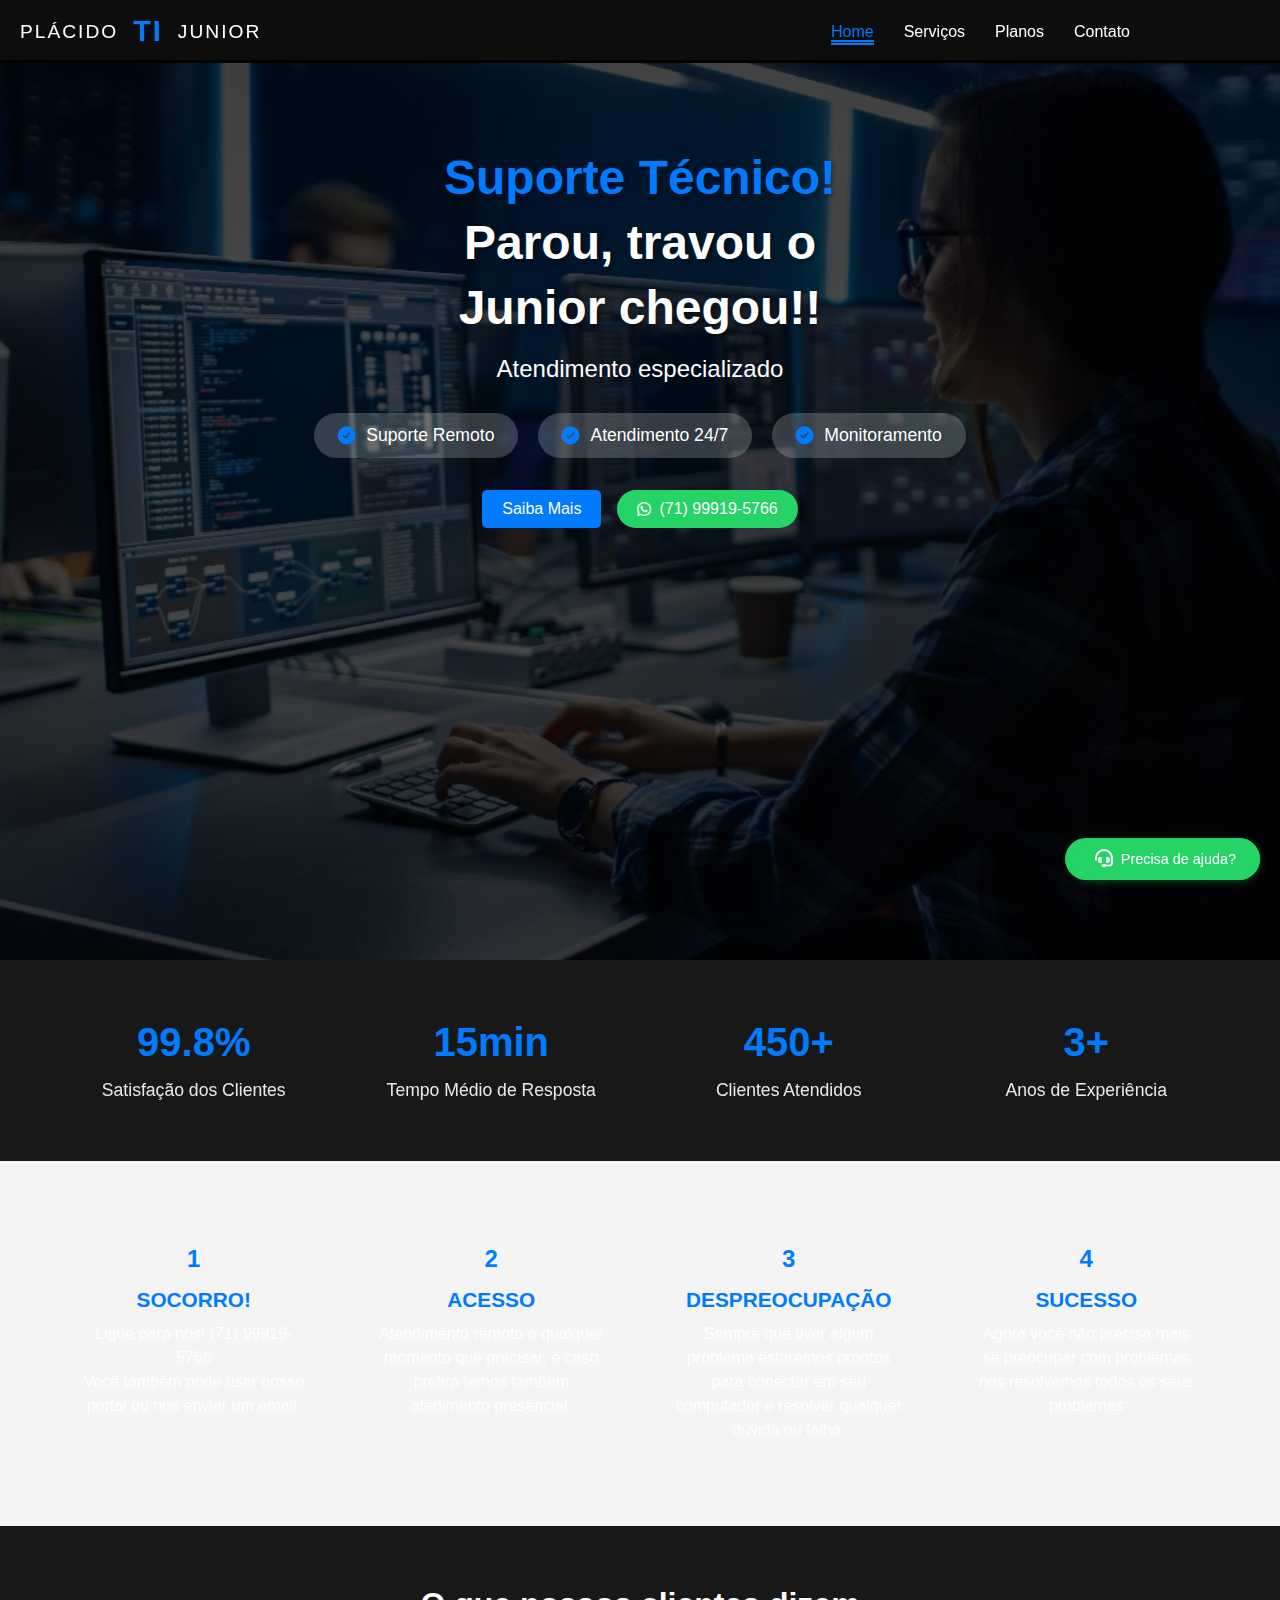
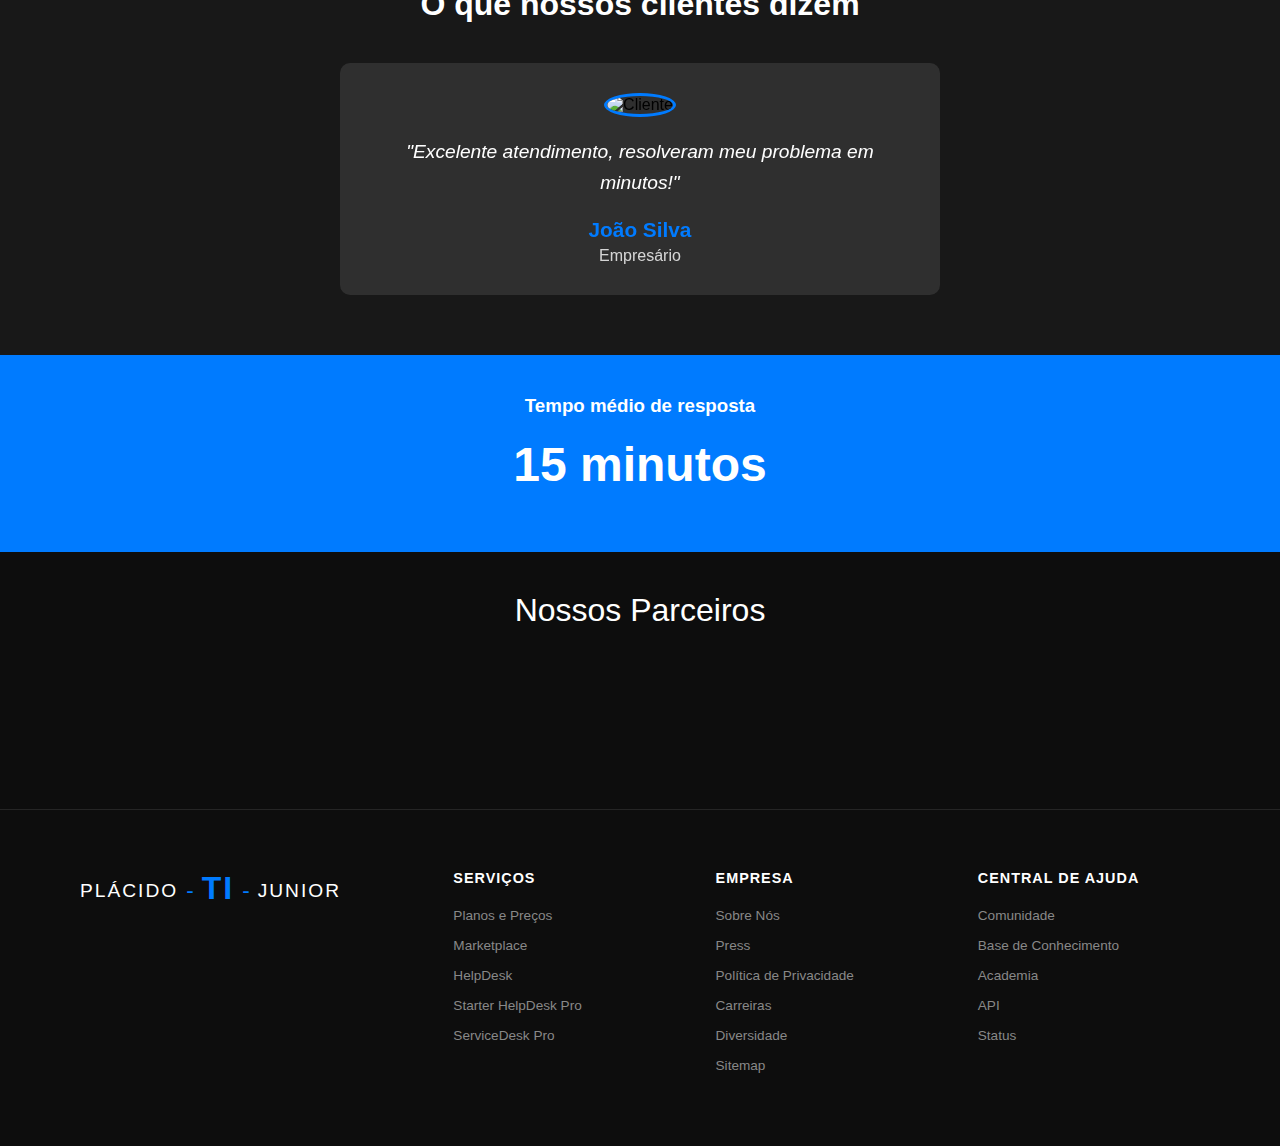
==== index.html @ 4c5cd9d8 "Primeiro commit" ====
<!DOCTYPE html>
<html lang="pt-BR">
<head>
    <meta charset="UTF-8">
    <meta name="viewport" content="width=device-width, initial-scale=1.0">
    <meta name="description" content="Suporte técnico especializado em TI com atendimento 24/7, suporte remoto e monitoramento. Soluções completas para sua empresa.">
    <title>Suporte Técnico - Soluções em TI</title>
    
    <!-- Preload de recursos críticos -->
    <link rel="preload" href="css/style.css" as="style">
    <link rel="preload" href="images/logo.png" as="image">
    
    <!-- Estilos -->
    <link rel="stylesheet" href="css/style.css">
    <link rel="stylesheet" href="css/responsive.css">
    <link rel="stylesheet" href="css/planos.css">
    <link rel="stylesheet" href="css/footer.css">
    <link rel="stylesheet" href="https://cdnjs.cloudflare.com/ajax/libs/font-awesome/6.5.1/css/all.min.css">
    <link rel="stylesheet" href="css/header.css">
</head>
<body>
    <header class="header">
        <div class="container">
            <div class="header-content">
                <a href="/" class="logo">
                    <div class="logo-group">
                        <span class="logo-text">PLÁCIDO</span>
                        <div class="logo-center">
                            <span class="logo-line"></span>
                            <span class="logo-ti">TI</span>
                            <span class="logo-line"></span>
                        </div>
                        <span class="logo-text">JUNIOR</span>
                    </div>
                </a>

                <nav class="nav-menu">
                    <ul>
                        <li><a href="index.html" class="active">Home</a></li>
                        <li><a href="servicos.html">Serviços</a></li>
                        <li><a href="planos.html">Planos</a></li>
                        <li><a href="contato.html">Contato</a></li>
                    </ul>
                </nav>
            </div>
        </div>
    </header>

    <main>
        <section class="hero-section">
            <div class="hero-bg">
                <img src="images/ti.jpg" alt="Ambiente de trabalho com equipamentos de TI" loading="lazy" width="1920" height="1080">
            </div>
            
            <div class="hero-overlay"></div>
            
            <div class="hero-content" itemscope itemtype="http://schema.org/Service">
                <h1 itemprop="name">Suporte Técnico!</h1>
                <h1>Parou, travou o</h1>
                <h1>Junior chegou!!</h1>
                
                <p itemprop="description">Atendimento especializado</p>
                
                <div class="hero-features">
                    <span><i class="fas fa-check-circle"></i> Suporte Remoto</span>
                    <span><i class="fas fa-check-circle"></i> Atendimento 24/7</span>
                    <span><i class="fas fa-check-circle"></i> Monitoramento</span>
                </div>
                
                <div class="hero-buttons">
                    <a href="#planos" class="btn-primary">Saiba Mais</a>
                    <a href="https://wa.me/5571999195766" class="btn-whatsapp">
                        <i class="fab fa-whatsapp"></i>
                        (71) 99919-5766
                    </a>
                </div>
            </div>
        </section>

        <section class="stats-section">
            <div class="container">
                <div class="stats-grid">
                    <div class="stat-item">
                        <h3>99.8%</h3>
                        <p>Satisfação dos Clientes</p>
                    </div>
                    
                    <div class="stat-item">
                        <h3>15min</h3>
                        <p>Tempo Médio de Resposta</p>
                    </div>
                    
                    <div class="stat-item">
                        <h3>450+</h3>
                        <p>Clientes Atendidos</p>
                    </div>
                    
                    <div class="stat-item">
                        <h3>3+</h3>
                        <p>Anos de Experiência</p>
                    </div>
                </div>
            </div>
        </section>

        <section class="steps-section">
            <div class="container">
                <div class="steps-grid">
                    <div class="step-item">
                        <div class="step-number">1</div>
                        <h3>SOCORRO!</h3>
                        <p>Ligue para nós! (71) 99919-5766<br>Você também pode usar nosso portal ou nos enviar um email.</p>
                    </div>
                    <div class="step-item">
                        <div class="step-number">2</div>
                        <h3>ACESSO</h3>
                        <p>Atendimento remoto a qualquer momento que precisar, e caso prefira temos tambem atedimento presencial.</p>
                    </div>
                    <div class="step-item">
                        <div class="step-number">3</div>
                        <h3>DESPREOCUPAÇÃO</h3>
                        <p>Sempre que tiver algum problema estaremos prontos para conectar em seu computador e resolver qualquer dúvida ou falha.</p>
                    </div>
                    <div class="step-item">
                        <div class="step-number">4</div>
                        <h3>SUCESSO</h3>
                        <p>Agora você não precisa mais se preocupar com problemas nos resolvemos todos os seus problemas</p>
                    </div>
                </div>
            </div>
        </section>

        <!-- Seção de Depoimentos -->
        <section class="testimonials">
            <div class="container">
                <h2>O que nossos clientes dizem</h2>
                <div class="testimonials-slider">
                    <div class="testimonial-card">
                        <img src="https://randomuser.me/api/portraits/men/32.jpg" 
                             alt="Cliente" 
                             class="client-avatar">
                        <p>"Excelente atendimento, resolveram meu problema em minutos!"</p>
                        <h3 class="client-name">João Silva</h3>
                        <span class="client-role">Empresário</span>
                    </div>
                    <!-- Pode adicionar mais depoimentos aqui -->
                </div>
            </div>
        </section>

        <!-- Contador de Tempo -->
        <div class="response-timer">
            <div class="container">
                <h3>Tempo médio de resposta</h3>
                <div class="timer">
                    <span class="minutes">15</span>
                    <span>minutos</span>
                </div>
            </div>
        </div>

        <!-- Seção de Parceiros -->
        <section class="partners">
            <div class="container">
                <h2>Nossos Parceiros</h2>
                <div class="partners-grid">
                    <div class="partner-card">
                        <img src="https://upload.wikimedia.org/wikipedia/commons/9/96/Microsoft_logo_%282012%29.svg" 
                             alt="Microsoft" 
                             loading="lazy">
                    </div>
                    
                    <div class="partner-card">
                        <img src="https://upload.wikimedia.org/wikipedia/commons/6/64/Cisco_logo.svg" 
                             alt="Cisco" 
                             loading="lazy">
                    </div>
                    
                    <div class="partner-card">
                        <img src="https://upload.wikimedia.org/wikipedia/commons/4/48/Dell_Logo.svg" 
                             alt="Dell" 
                             loading="lazy">
                    </div>
                    
                    <div class="partner-card">
                        <img src="https://upload.wikimedia.org/wikipedia/commons/2/2f/Google_2015_logo.svg" 
                             alt="Google" 
                             loading="lazy">
                    </div>
                </div>
            </div>
        </section>

        <!-- Botões Flutuantes -->
        <a href="https://wa.me/5571999195766" class="floating-whatsapp" target="_blank">
            <i class="fab fa-whatsapp"></i>
            <span>Precisa de ajuda?</span>
        </a>

    <footer class="footer">
        <div class="container">
            <div class="footer-grid">
                <!-- Logo -->
                <div class="footer-brand">
                    <div class="footer-logo">
                        <span class="logo-text">PLÁCIDO</span>
                        <span class="logo-separator">-</span>
                        <span class="logo-ti">TI</span>
                        <span class="logo-separator">-</span>
                        <span class="logo-text">JUNIOR</span>
                    </div>
                </div>

                <!-- Serviços -->
                <div class="footer-section">
                    <h3>SERVIÇOS</h3>
                    <ul>
                        <li><a href="#planos">Planos e Preços</a></li>
                        <li><a href="#marketplace">Marketplace</a></li>
                        <li><a href="#helpdesk">HelpDesk</a></li>
                        <li><a href="#starter">Starter HelpDesk Pro</a></li>
                        <li><a href="#servicedesk">ServiceDesk Pro</a></li>
                    </ul>
                </div>

                <!-- Empresa -->
                <div class="footer-section">
                    <h3>EMPRESA</h3>
                    <ul>
                        <li><a href="#sobre">Sobre Nós</a></li>
                        <li><a href="#press">Press</a></li>
                        <li><a href="#privacidade">Política de Privacidade</a></li>
                        <li><a href="#carreiras">Carreiras</a></li>
                        <li><a href="#diversidade">Diversidade</a></li>
                        <li><a href="#sitemap">Sitemap</a></li>
                    </ul>
                </div>

                <!-- Central de Ajuda -->
                <div class="footer-section">
                    <h3>CENTRAL DE AJUDA</h3>
                    <ul>
                        <li><a href="#comunidade">Comunidade</a></li>
                        <li><a href="#base">Base de Conhecimento</a></li>
                        <li><a href="#academia">Academia</a></li>
                        <li><a href="#api">API</a></li>
                        <li><a href="#status">Status</a></li>
                    </ul>
                </div>
            </div>
        </div>

        <!-- Botão de Ajuda -->
        <a href="#ajuda" class="help-button">
            <i class="fas fa-headset"></i>
            Precisa de ajuda?
        </a>
    </footer>

    <script src="js/main.js" defer></script>
    <script>
        document.querySelector('.menu-toggle').addEventListener('click', function() {
            const nav = document.querySelector('.menu');
            const isExpanded = this.getAttribute('aria-expanded') === 'true';
            this.setAttribute('aria-expanded', !isExpanded);
            nav.classList.toggle('active');
        });
    </script>
</body>
</html>
---- css/style.css ----
:root {
    --cor-primaria: #007bff;
    --cor-secundaria: #1a1a1a;
    --cor-texto: #ffffff;
    --cor-fundo: #1a1a1a;
    --transicao: all 0.3s ease;
}

* {
    margin: 0;
    padding: 0;
    box-sizing: border-box;
}

html {
    scroll-behavior: smooth;
}

body {
    font-family: Arial, sans-serif;
    margin: 0;
    padding: 0;
    background: #f4f4f4;
}

.container {
    max-width: 1200px;
    margin: 0 auto;
    padding: 0 1rem;
}

/* Header */
.header {
    position: fixed;
    top: 0;
    left: 0;
    width: 100%;
    background: rgba(0, 0, 0, 0.95);
    z-index: 1000;
    padding: 15px 20px;
    transition: transform 0.3s ease-in-out;
}

/* Classe para esconder o header */
.header-hidden {
    transform: translateY(-100%);
}

.header-content {
    display: flex;
    justify-content: space-between;
    align-items: center;
    padding: 0 20px;
}

.logo {
    text-decoration: none;
}

.logo-group {
    display: flex;
    align-items: center;
    gap: 15px;
}

.logo-text {
    color: #fff;
    font-size: 1.4rem;
    font-weight: 500;
    letter-spacing: 2px;
}

.logo-separator {
    color: #007bff;
    font-size: 1.4rem;
    font-weight: 500;
}

.logo-ti {
    color: #007bff;
    font-size: 1.8rem;
    font-weight: 800;
    letter-spacing: 2px;
}

/* Animação hover */
.logo:hover .logo-ti {
    transform: scale(1.1);
    transition: transform 0.3s ease;
}

/* Responsivo */
@media (max-width: 768px) {
    .logo-text {
        font-size: 1.2rem;
    }

    .logo-ti {
        font-size: 1.6rem;
    }

    .logo-separator {
        font-size: 1.2rem;
    }

    .logo-group {
        gap: 10px;
    }
}

@media (max-width: 480px) {
    .logo-text {
        font-size: 1rem;
    }

    .logo-ti {
        font-size: 1.4rem;
    }

    .logo-separator {
        font-size: 1rem;
    }

    .logo-group {
        gap: 8px;
    }
}

.nav-menu ul {
    display: flex;
    gap: 30px;
    list-style: none;
    margin: 0;
    padding: 0;
}

.nav-menu a {
    color: #fff;
    text-decoration: none;
    font-size: 1.1rem;
    font-weight: 500;
    transition: all 0.3s ease;
    position: relative;
}

.nav-menu a:hover {
    color: #007bff;
}

.nav-menu a::after {
    content: '';
    position: absolute;
    bottom: -5px;
    left: 0;
    width: 0;
    height: 2px;
    background: #007bff;
    transition: width 0.3s ease;
}

.nav-menu a:hover::after {
    width: 100%;
}

.nav-menu a.active {
    color: #007bff;
}

.nav-menu a.active::after {
    width: 100%;
}

/* Responsivo */
@media (max-width: 768px) {
    .header-content {
        flex-direction: column;
        gap: 15px;
    }

    .nav-menu ul {
        gap: 20px;
        flex-wrap: wrap;
        justify-content: center;
    }

    .nav-menu a {
        font-size: 1rem;
    }
}

@media (max-width: 480px) {
    .nav-menu ul {
        gap: 15px;
    }

    .logo-text {
        font-size: 1.8rem;
    }

    .nav-menu a {
        font-size: 0.9rem;
    }
}

/* Hero section */
.hero-section {
    position: relative;
    height: 100vh;
    overflow: hidden;
}

.hero-bg {
    position: absolute;
    width: 100%;
    height: 100%;
}

.hero-bg img {
    width: 100%;
    height: 100%;
    object-fit: cover;
    filter: brightness(0.7);
}

.hero-overlay {
    position: absolute;
    top: 0;
    left: 0;
    width: 100%;
    height: 100%;
    background: rgba(0, 0, 0, 0.6);
    z-index: 2;
}

.hero-content {
    position: relative;
    z-index: 2;
    text-align: center;
    padding: 20px;
    margin-top: 60px;
}

/* Títulos */
.hero-content h1 {
    font-size: 3rem;
    color: #fff;
    text-shadow: 2px 2px 4px rgba(0,0,0,0.3);
    margin: 10px 0;
}

.hero-content h1:first-child {
    color: #007bff;
}

/* Subtítulo */
.hero-content p {
    font-size: 1.5rem;
    color: #fff;
    margin: 20px 0;
}

/* Features com ícones */
.hero-features {
    display: flex;
    justify-content: center;
    gap: 20px;
    margin: 30px 0;
}

.hero-features span {
    background: rgba(255,255,255,0.2);
    padding: 12px 24px;
    border-radius: 25px;
    color: #fff;
    font-size: 1.1rem;
    display: flex;
    align-items: center;
    gap: 10px;
}

.hero-features i {
    color: #007bff;
}

/* Botões */
.hero-buttons {
    display: flex;
    justify-content: center;
    gap: 1rem;
    margin-top: 2rem;
}

/* Botão Saiba Mais */
.btn-primary, .btn-whatsapp {
    display: inline-block;
    padding: 10px 20px;
    background: #007bff;
    color: #fff;
    text-decoration: none;
    border-radius: 5px;
}

.btn-primary:hover {
    background: #0056b3;
    transform: translateY(-2px);
}

.btn-whatsapp:hover {
    background: #128C7E;
    transform: translateY(-2px);
}

/* Features com ícones em azul */
.hero-features i {
    color: #007bff;
}

/* Stats Section */
.stats-section {
    background: rgba(0, 0, 0, 0.9);
    padding: 60px 0;
}

.stats-grid {
    display: grid;
    grid-template-columns: repeat(4, 1fr);
    gap: 30px;
    max-width: 1200px;
    margin: 0 auto;
    text-align: center;
}

.stat-item h3 {
    color: #007bff; /* Azul vibrante */
    font-size: 2.5rem;
    font-weight: bold;
    margin-bottom: 15px;
}

.stat-item p {
    color: #fff;
    font-size: 1.1rem;
    opacity: 0.9;
}

/* Steps Section */
.steps-section {
    padding: 4rem 0;
}

.steps-grid {
    display: grid;
    grid-template-columns: repeat(4, 1fr);
    gap: 30px;
    max-width: 1200px;
    margin: 0 auto;
    text-align: center;
}

.step-item {
    padding: 20px;
}

.step-number {
    color: #007bff; /* Mantém o número em azul */
    font-size: 1.5rem;
    font-weight: bold;
    margin-bottom: 15px;
}

.step-item h3 {
    color: #007bff; /* Mantém o título em azul */
    font-size: 1.3rem;
    margin-bottom: 10px;
}

.step-item p {
    color: #fff; /* Mudou de #000 para #fff */
    font-size: 1rem;
    line-height: 1.5;
}

/* Planos Section */
.plans-section {
    padding: 40px 20px;
    background: #fff;
}

.plans-container {
    max-width: 1200px;
    margin: 0 auto;
}

.section-header {
    margin-bottom: 40px;
}

.section-header h2 {
    font-size: 2.5rem;
    color: #333;
    margin-bottom: 15px;
    line-height: 1.2;
}

.section-header p {
    color: #666;
    font-size: 1rem;
    line-height: 1.4;
}

.plans-grid {
    display: grid;
    grid-template-columns: repeat(4, 1fr);
    gap: 20px;
}

.plan-card {
    background: #fff;
    border-radius: 10px;
    padding: 25px;
    border: 1px solid #e0e0e0;
}

.plan-card h3 {
    font-size: 1.3rem;
    color: #333;
    margin-bottom: 20px;
    line-height: 1.3;
}

.price {
    margin: 20px 0;
}

.currency {
    font-size: 1rem;
    color: #007bff;
}

.amount {
    font-size: 2.5rem;
    color: #007bff;
    font-weight: bold;
}

.cents {
    font-size: 1rem;
    color: #007bff;
}

.period {
    display: block;
    color: #666;
    font-size: 0.9rem;
    margin-top: 5px;
}

.plan-features {
    margin: 25px 0;
}

.plan-features ul {
    list-style: none;
    padding: 0;
}

.plan-features li {
    color: #666;
    padding: 8px 0;
    display: flex;
    align-items: flex-start;
    gap: 8px;
    font-size: 0.9rem;
    line-height: 1.4;
}

.plan-features i {
    color: #007bff;
    font-size: 0.9rem;
    margin-top: 4px;
}

.btn-agendar {
    display: block;
    width: 100%;
    padding: 12px;
    background: #007bff;
    color: #fff;
    text-align: center;
    text-decoration: none;
    border-radius: 5px;
    font-size: 0.95rem;
}

.plan-card.destaque {
    background: #007bff;
}

.plan-card.destaque h3,
.plan-card.destaque .currency,
.plan-card.destaque .amount,
.plan-card.destaque .cents,
.plan-card.destaque .period,
.plan-card.destaque .plan-features li {
    color: #fff;
}

.plan-card.destaque .plan-features i {
    color: #fff;
}

.plan-card.destaque .btn-agendar {
    background: #fff;
    color: #007bff;
}

/* Estilos para preview dos planos */
.plano-features.preview li {
    white-space: nowrap;
    overflow: hidden;
    text-overflow: ellipsis;
    max-width: 100%;
    padding-right: 10px;
}

.feature-hidden {
    color: #666;
    font-style: italic;
    text-align: center;
    margin-top: 10px;
    border-top: 1px dashed #e0e0e0;
    padding-top: 10px;
    font-size: 0.9rem;
}

.plano-card.destaque .feature-hidden {
    color: rgba(255, 255, 255, 0.8);
    border-top: 1px dashed rgba(255, 255, 255, 0.3);
}

/* Ajuste do header e botão voltar */
.header-section {
    display: flex;
    align-items: center;
    margin-bottom: 30px;
    position: relative;
    padding-left: 20px;
}

.btn-voltar {
    position: absolute;
    left: 0;
    display: flex;
    align-items: center;
    gap: 8px;
    color: #666;
    text-decoration: none;
    font-size: 0.9rem;
    padding: 8px 16px;
    transition: all 0.3s ease;
}

.btn-voltar:hover {
    color: #007bff;
}

.btn-voltar i {
    font-size: 0.8rem;
}

.section-title {
    width: 100%;
    text-align: center;
}

/* Estilos do Footer */
.footer {
    background: rgba(0, 0, 0, 0.95);
    padding: 20px 0;
    position: relative;
    border-top: 1px solid rgba(255, 255, 255, 0.1);
}

.footer-content {
    display: flex;
    justify-content: space-between;
    align-items: center;
    padding: 0 20px;
}

.footer-logo .logo-main {
    display: flex;
    flex-direction: column;
    align-items: center;
}

.footer-logo .logo-ti {
    color: #007bff;
    font-size: 2rem;
    font-weight: 700;
    margin-bottom: 5px;
}

.footer-logo .logo-name {
    color: #fff;
    font-size: 1.2rem;
}

.footer-buttons {
    display: flex;
    gap: 15px;
}

.btn-emergency {
    background: #ff4444;
    color: white;
    padding: 10px 20px;
    border-radius: 50px;
    border: none;
    display: flex;
    align-items: center;
    gap: 8px;
    transition: all 0.3s ease;
}

.btn-whatsapp {
    background: #25d366;
    color: white;
    padding: 10px 20px;
    border-radius: 50px;
    border: none;
    display: flex;
    align-items: center;
    gap: 8px;
    transition: all 0.3s ease;
}

/* Responsivo */
@media (max-width: 768px) {
    .footer-content {
        flex-direction: column;
        gap: 20px;
        text-align: center;
    }

    .footer-buttons {
        flex-direction: column;
        width: 100%;
    }

    .btn-emergency,
    .btn-whatsapp {
        justify-content: center;
    }
    
    .partner-logo {
        max-width: 120px;
        height: auto;
    }
}

@media (max-width: 480px) {
    .footer-logo .logo-ti {
        font-size: 1.8rem;
    }

    .footer-logo .logo-name {
        font-size: 1rem;
    }
    
    .btn-emergency,
    .btn-whatsapp {
        padding: 8px 15px;
        font-size: 0.9rem;
    }
}

/* Ajuste do conteúdo principal */
main {
    margin-top: 60px;
}

/* Container sem padding */
.header .container {
    padding: 0;
    margin: 0;
    width: 100%;
}

/* Lista de serviços */
.services-list {
    text-align: left;
    margin: 25px 0;
}

/* Centralização do título e subtítulo */
.plans-title {
    text-align: center;
    margin-bottom: 50px;
}

.plans-title h2 {
    font-size: 2.5rem;
    margin-bottom: 15px;
}

.plans-title p {
    font-size: 1.1rem;
    color: #666;
    max-width: 600px;
    margin: 0 auto;
}

/* Seção de planos */
.plans-section {
    padding: 80px 0;
    background: #f8f9fa;
}

/* Container principal */
.plans-container {
    display: flex;
    justify-content: center;
    flex-wrap: wrap;
    max-width: 1200px;
    margin: 0 auto;
    padding: 40px 20px;
}

/* Grid de cards */
.plans-grid {
    display: grid;
    grid-template-columns: repeat(4, 1fr);
    gap: 30px;
    margin: 50px auto;
    max-width: 1200px;
}

/* Cards individuais */
.plan-card {
    background: #fff;
    border-radius: 10px;
    padding: 30px 25px;
    box-shadow: 0 2px 10px rgba(0,0,0,0.1);
    width: calc(25% - 20px);
    margin: 10px;
}

/* Título do plano */
.plan-card h3 {
    font-size: 1.5rem;
    margin-bottom: 20px;
    color: #333;
}

/* Lista de serviços */
.services-list {
    margin: 25px 0;
}

.service-item {
    margin: 10px 0;
    color: #666;
    display: flex;
    align-items: flex-start;
}

.service-item:before {
    content: "✓";
    color: #007bff;
    margin-right: 10px;
}

/* Card popular */
.plan-card.popular {
    background: #007bff;
    color: #fff;
    position: relative;
    transform: translateY(-10px);
}

.plan-card.popular .service-item,
.plan-card.popular .price-text {
    color: #fff;
}

.popular-tag {
    position: absolute;
    top: 15px;
    right: -35px;
    background: #ff4757;
    color: #fff;
    padding: 5px 30px;
    transform: rotate(45deg);
    font-size: 0.8rem;
    font-weight: 500;
}

/* Botão Saiba Mais */
.btn-saiba-mais {
    display: inline-block;
    background: #007bff;
    color: #fff;
    padding: 12px 30px;
    border-radius: 5px;
    text-decoration: none;
    transition: all 0.3s ease;
    margin-top: 20px;
}

.plan-card.popular .btn-saiba-mais {
    background: #fff;
    color: #007bff;
}

.btn-saiba-mais:hover {
    background: #0056b3;
    transform: translateY(-2px);
}

/* Título e subtítulo centralizados */
.section-header {
    text-align: center;
    max-width: 800px;
    margin: 0 auto 40px;
}

.section-header h2 {
    font-size: 2.5rem;
    margin-bottom: 15px;
    color: #333;
}

.section-header p {
    font-size: 1.1rem;
    color: #666;
    line-height: 1.6;
}

/* Seção Nossos Planos */
.nossos-planos {
    background: #fff;
    padding: 80px 0;
    text-align: center;
    width: 100%;
}

/* Container com grid */
.plans-container {
    display: grid;
    grid-template-columns: repeat(4, 1fr);
    gap: 30px;
    max-width: 1200px;
    margin: 0 auto;
    padding: 0 40px;
    box-sizing: border-box;
}

.plan-card {
    background: #fff;
    border-radius: 10px;
    padding: 30px;
    box-shadow: 0 3px 10px rgba(0,0,0,0.1);
    position: relative;
    display: flex;
    flex-direction: column;
    justify-content: space-between;
}

/* Mantendo as cores e estilos originais */
.plan-card h3 {
    color: #000;
    font-size: 1.8rem;
    margin-bottom: 20px;
    font-weight: 600;
}

.plan-card .price {
    margin: 20px 0;
}

.plan-card .currency {
    font-size: 1.2rem;
    color: #000;
}

.plan-card .amount {
    font-size: 3.5rem;
    color: #000;
    font-weight: bold;
}

.plan-card .cents {
    font-size: 1.2rem;
    color: #000;
    vertical-align: super;
}

.plan-card .period {
    display: block;
    color: #000;
    font-size: 1rem;
    margin-top: 5px;
}

.plan-card .services {
    text-align: left;
    margin: 30px 0;
}

.plan-card .service-text {
    margin: 10px 0;
    display: block;
    color: #000;
}

/* Botão azul original */
.btn-saiba-mais {
    background: #007bff;
    color: #fff;
    padding: 12px 30px;
    border-radius: 25px;
    text-decoration: none;
    display: inline-block;
    margin-top: 20px;
    transition: all 0.3s ease;
}

.btn-saiba-mais:hover {
    background: #0056b3;
    transform: translateY(-2px);
}

/* Responsividade */
@media (max-width: 1200px) {
    .plans-container {
        gap: 20px;
        padding: 0 30px;
    }
}

@media (max-width: 992px) {
    .plans-container {
        grid-template-columns: repeat(2, 1fr);
        gap: 25px;
    }
}

@media (max-width: 576px) {
    .plans-container {
        grid-template-columns: 1fr;
        padding: 0 20px;
    }
}

@media (max-width: 768px) {
    .menu {
        flex-direction: column;
    }

    .stats-grid, .steps-grid, .footer-columns {
        flex-direction: column;
    }

    .stats-grid {
        grid-template-columns: repeat(2, 1fr);
        gap: 20px;
        padding: 0 20px;
    }

    .stat-item h3 {
        font-size: 2rem;
    }

    .stat-item p {
        font-size: 1rem;
    }
}

@media (max-width: 480px) {
    .stats-grid {
        grid-template-columns: 1fr;
    }
}

.floating-whatsapp {
    position: fixed;
    bottom: 20px;
    right: 20px;
    background: #25D366;
    color: white;
    padding: 12px 24px;
    border-radius: 50px;
    box-shadow: 0 4px 12px rgba(0,0,0,0.15);
    z-index: 1000;
    animation: pulse 2s infinite;
}

@keyframes pulse {
    0% { transform: scale(1); }
    50% { transform: scale(1.05); }
    100% { transform: scale(1); }
}

.emergency-button {
    background: #ff4444;
    color: white;
    padding: 15px 30px;
    border-radius: 50px;
    animation: shake 1s infinite;
}

@keyframes shake {
    0% { transform: translateX(0); }
    25% { transform: translateX(5px); }
    75% { transform: translateX(-5px); }
    100% { transform: translateX(0); }
}

/* Depoimentos */
.testimonials {
    background: rgba(0, 0, 0, 0.9);
    padding: 60px 0;
}

.testimonials h2 {
    color: #fff;
    text-align: center;
    font-size: 2rem;
    margin-bottom: 40px;
}

.testimonial-card {
    background: rgba(255, 255, 255, 0.1);
    border-radius: 10px;
    padding: 30px;
    text-align: center;
    max-width: 600px;
    margin: 0 auto;
    backdrop-filter: blur(10px);
}

.client-avatar {
    width: 80px;
    height: 80px;
    border-radius: 50%;
    margin-bottom: 20px;
    border: 3px solid #007bff;
}

.testimonial-card p {
    color: #fff;
    font-size: 1.2rem;
    line-height: 1.6;
    margin-bottom: 20px;
    font-style: italic;
}

.client-name {
    color: #007bff;
    font-size: 1.3rem;
    margin-bottom: 5px;
}

.client-role {
    color: #fff;
    font-size: 1rem;
    opacity: 0.8;
}

@media (max-width: 768px) {
    .testimonial-card {
        margin: 0 20px;
        padding: 20px;
    }

    .testimonial-card p {
        font-size: 1.1rem;
    }
}

/* Contador de Tempo */
.response-timer {
    background: #007bff;
    color: white;
    padding: 40px 0;
    text-align: center;
}

.timer {
    font-size: 3rem;
    font-weight: bold;
    margin: 20px 0;
}

/* Seção de Parceiros */
.partners {
    background: rgba(0, 0, 0, 0.95);
    padding: 40px 0;
}

.partners h2 {
    color: #fff;
    text-align: center;
    font-size: 2rem;
    margin-bottom: 40px;
    font-weight: 300;
}

.partners-grid {
    display: grid;
    grid-template-columns: repeat(4, 1fr);
    gap: 30px;
    max-width: 1200px;
    margin: 0 auto;
    padding: 0 20px;
}

.partner-card {
    background: rgba(255, 255, 255, 0.05);
    border-radius: 8px;
    padding: 20px;
    display: flex;
    align-items: center;
    justify-content: center;
    min-height: 100px;
}

.partner-card img {
    max-width: 150px;
    height: auto;
    filter: grayscale(100%) brightness(0.8);
    transition: filter 0.2s ease;
}

.partner-card:hover img {
    filter: grayscale(0%) brightness(1);
}

/* Responsivo */
@media (max-width: 1024px) {
    .partners-grid {
        grid-template-columns: repeat(2, 1fr);
        gap: 20px;
    }
    
    .partner-card img {
        max-width: 120px;
    }
}

@media (max-width: 640px) {
    .partners {
        padding: 30px 0;
    }

    .partners h2 {
        font-size: 1.5rem;
        margin-bottom: 30px;
    }

    .partners-grid {
        grid-template-columns: 1fr;
        gap: 15px;
    }
    
    .partner-card {
        padding: 15px;
        min-height: 80px;
    }
    
    .partner-card img {
        max-width: 100px;
    }
}

/* Animação de entrada */
.partner-card {
    opacity: 0;
    transform: translateY(20px);
    animation: fadeInUp 0.5s ease forwards;
}

@keyframes fadeInUp {
    to {
        opacity: 1;
        transform: translateY(0);
    }
}

/* Delay para cada card */
.partner-card:nth-child(1) { animation-delay: 0.1s; }
.partner-card:nth-child(2) { animation-delay: 0.2s; }
.partner-card:nth-child(3) { animation-delay: 0.3s; }
.partner-card:nth-child(4) { animation-delay: 0.4s; }

/* Footer */
.footer {
    background: #000;
    padding: 30px 0;
    border-top: 1px solid rgba(255, 255, 255, 0.1);
}

.footer-content {
    display: flex;
    justify-content: space-between;
    align-items: center;
    max-width: 1200px;
    margin: 0 auto;
    padding: 0 20px;
}

.footer-logo {
    display: flex;
    align-items: center;
    gap: 15px;
}

.logo-symbol {
    color: #007bff;
    font-size: 2rem;
    font-weight: 700;
}

.logo-text {
    color: #fff;
    font-size: 1.2rem;
}

/* Responsivo */
@media (max-width: 768px) {
    .partners h2 {
        font-size: 2rem;
        margin-bottom: 30px;
    }

    .partners-grid {
        grid-template-columns: repeat(2, 1fr);
        gap: 20px;
    }

    .partner-card {
        padding: 20px;
    }

    .partner-logo {
        width: 100px;
    }

    .footer-content {
        flex-direction: column;
        gap: 20px;
        text-align: center;
    }

    .footer-logo {
        flex-direction: column;
        gap: 5px;
    }
}

@media (max-width: 480px) {
    .partners-grid {
        grid-template-columns: 1fr;
    }
}

/* Melhorias Visuais Gerais */
.section-header {
    text-align: center;
    margin-bottom: 50px;
}

.section-header h2 {
    font-size: 2.5rem;
    color: #333;
    margin-bottom: 15px;
}

.section-header p {
    color: #666;
    font-size: 1.1rem;
    line-height: 1.6;
}

/* Efeitos de Hover */
.btn-primary:hover,
.btn-whatsapp:hover,
.emergency-button:hover {
    transform: translateY(-2px);
    box-shadow: 0 6px 15px rgba(0,0,0,0.2);
}

/* Configurações Gerais Mobile */
* {
    box-sizing: border-box;
    margin: 0;
    padding: 0;
}

/* Header Mobile */
@media (max-width: 768px) {
    .header {
        padding: 10px 15px;
    }

    .logo-ti {
        font-size: 1.8rem;
    }
}

/* Hero Section Mobile */
@media (max-width: 768px) {
    .hero-section {
        height: auto;
        min-height: 100vh;
        padding: 80px 20px 40px;
    }

    .hero-content h1 {
        font-size: 2rem;
        line-height: 1.3;
        margin: 10px 0;
    }

    .hero-content p {
        font-size: 1.2rem;
        margin: 15px 0;
    }

    .hero-features {
        flex-direction: column;
        gap: 15px;
    }

    .hero-features span {
        width: 100%;
        justify-content: center;
        padding: 15px;
    }
}

/* Stats Section Mobile */
@media (max-width: 768px) {
    .stats-grid {
        grid-template-columns: repeat(2, 1fr);
        padding: 0 20px;
        gap: 25px;
    }

    .stat-item h3 {
        font-size: 2rem;
    }
}

/* Botões e CTAs Mobile */
@media (max-width: 768px) {
    .cta-buttons {
        flex-direction: column;
        gap: 15px;
        padding: 0 20px;
    }

    .btn {
        width: 100%;
        padding: 15px;
        font-size: 1rem;
    }

    .btn-whatsapp {
        margin-top: 10px;
    }

    .btn-emergency {
        position: fixed;
        bottom: 20px;
        right: 20px;
        z-index: 999;
    }
}

/* Serviços Mobile */
@media (max-width: 768px) {
    .services-grid {
        grid-template-columns: 1fr;
        gap: 20px;
        padding: 0 20px;
    }

    .service-card {
        padding: 20px;
    }
}

/* Depoimentos Mobile */
@media (max-width: 768px) {
    .testimonial-card {
        margin: 0 20px;
        padding: 20px;
    }

    .testimonial-card p {
        font-size: 1rem;
    }

    .client-avatar {
        width: 60px;
        height: 60px;
    }
}

/* Ajustes para telas muito pequenas */
@media (max-width: 360px) {
    .hero-content h1 {
        font-size: 1.8rem;
    }

    .stats-grid {
        grid-template-columns: 1fr;
    }

    .btn {
        padding: 12px;
        font-size: 0.9rem;
    }
}

.metricas {
    display: grid;
    grid-template-columns: repeat(2, 1fr);
    gap: 20px;
    max-width: 300px;
    margin: 30px auto;
    text-align: center;
    background: white;
}

.metrica-item {
    font-size: 1.8rem;
    color: #000;
    font-weight: bold;
}

/* Media queries para mobile */
@media screen and (max-width: 768px) {
    .metricas {
        gap: 15px;
        padding: 0 20px;
    }

    .metrica-item {
        font-size: 1.5rem;
        white-space: nowrap;
        color: #000;
    }
}

/* Ajustes específicos para mobile */
@media screen and (max-width: 768px) {
    .header {
        position: fixed;
        will-change: transform;
    }
    
    .main-content {
        padding-top: 60px;
    }
    
    html, body {
        scroll-behavior: auto;
    }
}
---- css/style.css ----
:root {
    --cor-primaria: #007bff;
    --cor-secundaria: #1a1a1a;
    --cor-texto: #ffffff;
    --cor-fundo: #1a1a1a;
    --transicao: all 0.3s ease;
}

* {
    margin: 0;
    padding: 0;
    box-sizing: border-box;
}

html {
    scroll-behavior: smooth;
}

body {
    font-family: Arial, sans-serif;
    margin: 0;
    padding: 0;
    background: #f4f4f4;
}

.container {
    max-width: 1200px;
    margin: 0 auto;
    padding: 0 1rem;
}

/* Header */
.header {
    position: fixed;
    top: 0;
    left: 0;
    width: 100%;
    background: rgba(0, 0, 0, 0.95);
    z-index: 1000;
    padding: 15px 20px;
    transition: transform 0.3s ease-in-out;
}

/* Classe para esconder o header */
.header-hidden {
    transform: translateY(-100%);
}

.header-content {
    display: flex;
    justify-content: space-between;
    align-items: center;
    padding: 0 20px;
}

.logo {
    text-decoration: none;
}

.logo-group {
    display: flex;
    align-items: center;
    gap: 15px;
}

.logo-text {
    color: #fff;
    font-size: 1.4rem;
    font-weight: 500;
    letter-spacing: 2px;
}

.logo-separator {
    color: #007bff;
    font-size: 1.4rem;
    font-weight: 500;
}

.logo-ti {
    color: #007bff;
    font-size: 1.8rem;
    font-weight: 800;
    letter-spacing: 2px;
}

/* Animação hover */
.logo:hover .logo-ti {
    transform: scale(1.1);
    transition: transform 0.3s ease;
}

/* Responsivo */
@media (max-width: 768px) {
    .logo-text {
        font-size: 1.2rem;
    }

    .logo-ti {
        font-size: 1.6rem;
    }

    .logo-separator {
        font-size: 1.2rem;
    }

    .logo-group {
        gap: 10px;
    }
}

@media (max-width: 480px) {
    .logo-text {
        font-size: 1rem;
    }

    .logo-ti {
        font-size: 1.4rem;
    }

    .logo-separator {
        font-size: 1rem;
    }

    .logo-group {
        gap: 8px;
    }
}

.nav-menu ul {
    display: flex;
    gap: 30px;
    list-style: none;
    margin: 0;
    padding: 0;
}

.nav-menu a {
    color: #fff;
    text-decoration: none;
    font-size: 1.1rem;
    font-weight: 500;
    transition: all 0.3s ease;
    position: relative;
}

.nav-menu a:hover {
    color: #007bff;
}

.nav-menu a::after {
    content: '';
    position: absolute;
    bottom: -5px;
    left: 0;
    width: 0;
    height: 2px;
    background: #007bff;
    transition: width 0.3s ease;
}

.nav-menu a:hover::after {
    width: 100%;
}

.nav-menu a.active {
    color: #007bff;
}

.nav-menu a.active::after {
    width: 100%;
}

/* Responsivo */
@media (max-width: 768px) {
    .header-content {
        flex-direction: column;
        gap: 15px;
    }

    .nav-menu ul {
        gap: 20px;
        flex-wrap: wrap;
        justify-content: center;
    }

    .nav-menu a {
        font-size: 1rem;
    }
}

@media (max-width: 480px) {
    .nav-menu ul {
        gap: 15px;
    }

    .logo-text {
        font-size: 1.8rem;
    }

    .nav-menu a {
        font-size: 0.9rem;
    }
}

/* Hero section */
.hero-section {
    position: relative;
    height: 100vh;
    overflow: hidden;
}

.hero-bg {
    position: absolute;
    width: 100%;
    height: 100%;
}

.hero-bg img {
    width: 100%;
    height: 100%;
    object-fit: cover;
    filter: brightness(0.7);
}

.hero-overlay {
    position: absolute;
    top: 0;
    left: 0;
    width: 100%;
    height: 100%;
    background: rgba(0, 0, 0, 0.6);
    z-index: 2;
}

.hero-content {
    position: relative;
    z-index: 2;
    text-align: center;
    padding: 20px;
    margin-top: 60px;
}

/* Títulos */
.hero-content h1 {
    font-size: 3rem;
    color: #fff;
    text-shadow: 2px 2px 4px rgba(0,0,0,0.3);
    margin: 10px 0;
}

.hero-content h1:first-child {
    color: #007bff;
}

/* Subtítulo */
.hero-content p {
    font-size: 1.5rem;
    color: #fff;
    margin: 20px 0;
}

/* Features com ícones */
.hero-features {
    display: flex;
    justify-content: center;
    gap: 20px;
    margin: 30px 0;
}

.hero-features span {
    background: rgba(255,255,255,0.2);
    padding: 12px 24px;
    border-radius: 25px;
    color: #fff;
    font-size: 1.1rem;
    display: flex;
    align-items: center;
    gap: 10px;
}

.hero-features i {
    color: #007bff;
}

/* Botões */
.hero-buttons {
    display: flex;
    justify-content: center;
    gap: 1rem;
    margin-top: 2rem;
}

/* Botão Saiba Mais */
.btn-primary, .btn-whatsapp {
    display: inline-block;
    padding: 10px 20px;
    background: #007bff;
    color: #fff;
    text-decoration: none;
    border-radius: 5px;
}

.btn-primary:hover {
    background: #0056b3;
    transform: translateY(-2px);
}

.btn-whatsapp:hover {
    background: #128C7E;
    transform: translateY(-2px);
}

/* Features com ícones em azul */
.hero-features i {
    color: #007bff;
}

/* Stats Section */
.stats-section {
    background: rgba(0, 0, 0, 0.9);
    padding: 60px 0;
}

.stats-grid {
    display: grid;
    grid-template-columns: repeat(4, 1fr);
    gap: 30px;
    max-width: 1200px;
    margin: 0 auto;
    text-align: center;
}

.stat-item h3 {
    color: #007bff; /* Azul vibrante */
    font-size: 2.5rem;
    font-weight: bold;
    margin-bottom: 15px;
}

.stat-item p {
    color: #fff;
    font-size: 1.1rem;
    opacity: 0.9;
}

/* Steps Section */
.steps-section {
    padding: 4rem 0;
}

.steps-grid {
    display: grid;
    grid-template-columns: repeat(4, 1fr);
    gap: 30px;
    max-width: 1200px;
    margin: 0 auto;
    text-align: center;
}

.step-item {
    padding: 20px;
}

.step-number {
    color: #007bff; /* Mantém o número em azul */
    font-size: 1.5rem;
    font-weight: bold;
    margin-bottom: 15px;
}

.step-item h3 {
    color: #007bff; /* Mantém o título em azul */
    font-size: 1.3rem;
    margin-bottom: 10px;
}

.step-item p {
    color: #fff; /* Mudou de #000 para #fff */
    font-size: 1rem;
    line-height: 1.5;
}

/* Planos Section */
.plans-section {
    padding: 40px 20px;
    background: #fff;
}

.plans-container {
    max-width: 1200px;
    margin: 0 auto;
}

.section-header {
    margin-bottom: 40px;
}

.section-header h2 {
    font-size: 2.5rem;
    color: #333;
    margin-bottom: 15px;
    line-height: 1.2;
}

.section-header p {
    color: #666;
    font-size: 1rem;
    line-height: 1.4;
}

.plans-grid {
    display: grid;
    grid-template-columns: repeat(4, 1fr);
    gap: 20px;
}

.plan-card {
    background: #fff;
    border-radius: 10px;
    padding: 25px;
    border: 1px solid #e0e0e0;
}

.plan-card h3 {
    font-size: 1.3rem;
    color: #333;
    margin-bottom: 20px;
    line-height: 1.3;
}

.price {
    margin: 20px 0;
}

.currency {
    font-size: 1rem;
    color: #007bff;
}

.amount {
    font-size: 2.5rem;
    color: #007bff;
    font-weight: bold;
}

.cents {
    font-size: 1rem;
    color: #007bff;
}

.period {
    display: block;
    color: #666;
    font-size: 0.9rem;
    margin-top: 5px;
}

.plan-features {
    margin: 25px 0;
}

.plan-features ul {
    list-style: none;
    padding: 0;
}

.plan-features li {
    color: #666;
    padding: 8px 0;
    display: flex;
    align-items: flex-start;
    gap: 8px;
    font-size: 0.9rem;
    line-height: 1.4;
}

.plan-features i {
    color: #007bff;
    font-size: 0.9rem;
    margin-top: 4px;
}

.btn-agendar {
    display: block;
    width: 100%;
    padding: 12px;
    background: #007bff;
    color: #fff;
    text-align: center;
    text-decoration: none;
    border-radius: 5px;
    font-size: 0.95rem;
}

.plan-card.destaque {
    background: #007bff;
}

.plan-card.destaque h3,
.plan-card.destaque .currency,
.plan-card.destaque .amount,
.plan-card.destaque .cents,
.plan-card.destaque .period,
.plan-card.destaque .plan-features li {
    color: #fff;
}

.plan-card.destaque .plan-features i {
    color: #fff;
}

.plan-card.destaque .btn-agendar {
    background: #fff;
    color: #007bff;
}

/* Estilos para preview dos planos */
.plano-features.preview li {
    white-space: nowrap;
    overflow: hidden;
    text-overflow: ellipsis;
    max-width: 100%;
    padding-right: 10px;
}

.feature-hidden {
    color: #666;
    font-style: italic;
    text-align: center;
    margin-top: 10px;
    border-top: 1px dashed #e0e0e0;
    padding-top: 10px;
    font-size: 0.9rem;
}

.plano-card.destaque .feature-hidden {
    color: rgba(255, 255, 255, 0.8);
    border-top: 1px dashed rgba(255, 255, 255, 0.3);
}

/* Ajuste do header e botão voltar */
.header-section {
    display: flex;
    align-items: center;
    margin-bottom: 30px;
    position: relative;
    padding-left: 20px;
}

.btn-voltar {
    position: absolute;
    left: 0;
    display: flex;
    align-items: center;
    gap: 8px;
    color: #666;
    text-decoration: none;
    font-size: 0.9rem;
    padding: 8px 16px;
    transition: all 0.3s ease;
}

.btn-voltar:hover {
    color: #007bff;
}

.btn-voltar i {
    font-size: 0.8rem;
}

.section-title {
    width: 100%;
    text-align: center;
}

/* Estilos do Footer */
.footer {
    background: rgba(0, 0, 0, 0.95);
    padding: 20px 0;
    position: relative;
    border-top: 1px solid rgba(255, 255, 255, 0.1);
}

.footer-content {
    display: flex;
    justify-content: space-between;
    align-items: center;
    padding: 0 20px;
}

.footer-logo .logo-main {
    display: flex;
    flex-direction: column;
    align-items: center;
}

.footer-logo .logo-ti {
    color: #007bff;
    font-size: 2rem;
    font-weight: 700;
    margin-bottom: 5px;
}

.footer-logo .logo-name {
    color: #fff;
    font-size: 1.2rem;
}

.footer-buttons {
    display: flex;
    gap: 15px;
}

.btn-emergency {
    background: #ff4444;
    color: white;
    padding: 10px 20px;
    border-radius: 50px;
    border: none;
    display: flex;
    align-items: center;
    gap: 8px;
    transition: all 0.3s ease;
}

.btn-whatsapp {
    background: #25d366;
    color: white;
    padding: 10px 20px;
    border-radius: 50px;
    border: none;
    display: flex;
    align-items: center;
    gap: 8px;
    transition: all 0.3s ease;
}

/* Responsivo */
@media (max-width: 768px) {
    .footer-content {
        flex-direction: column;
        gap: 20px;
        text-align: center;
    }

    .footer-buttons {
        flex-direction: column;
        width: 100%;
    }

    .btn-emergency,
    .btn-whatsapp {
        justify-content: center;
    }
    
    .partner-logo {
        max-width: 120px;
        height: auto;
    }
}

@media (max-width: 480px) {
    .footer-logo .logo-ti {
        font-size: 1.8rem;
    }

    .footer-logo .logo-name {
        font-size: 1rem;
    }
    
    .btn-emergency,
    .btn-whatsapp {
        padding: 8px 15px;
        font-size: 0.9rem;
    }
}

/* Ajuste do conteúdo principal */
main {
    margin-top: 60px;
}

/* Container sem padding */
.header .container {
    padding: 0;
    margin: 0;
    width: 100%;
}

/* Lista de serviços */
.services-list {
    text-align: left;
    margin: 25px 0;
}

/* Centralização do título e subtítulo */
.plans-title {
    text-align: center;
    margin-bottom: 50px;
}

.plans-title h2 {
    font-size: 2.5rem;
    margin-bottom: 15px;
}

.plans-title p {
    font-size: 1.1rem;
    color: #666;
    max-width: 600px;
    margin: 0 auto;
}

/* Seção de planos */
.plans-section {
    padding: 80px 0;
    background: #f8f9fa;
}

/* Container principal */
.plans-container {
    display: flex;
    justify-content: center;
    flex-wrap: wrap;
    max-width: 1200px;
    margin: 0 auto;
    padding: 40px 20px;
}

/* Grid de cards */
.plans-grid {
    display: grid;
    grid-template-columns: repeat(4, 1fr);
    gap: 30px;
    margin: 50px auto;
    max-width: 1200px;
}

/* Cards individuais */
.plan-card {
    background: #fff;
    border-radius: 10px;
    padding: 30px 25px;
    box-shadow: 0 2px 10px rgba(0,0,0,0.1);
    width: calc(25% - 20px);
    margin: 10px;
}

/* Título do plano */
.plan-card h3 {
    font-size: 1.5rem;
    margin-bottom: 20px;
    color: #333;
}

/* Lista de serviços */
.services-list {
    margin: 25px 0;
}

.service-item {
    margin: 10px 0;
    color: #666;
    display: flex;
    align-items: flex-start;
}

.service-item:before {
    content: "✓";
    color: #007bff;
    margin-right: 10px;
}

/* Card popular */
.plan-card.popular {
    background: #007bff;
    color: #fff;
    position: relative;
    transform: translateY(-10px);
}

.plan-card.popular .service-item,
.plan-card.popular .price-text {
    color: #fff;
}

.popular-tag {
    position: absolute;
    top: 15px;
    right: -35px;
    background: #ff4757;
    color: #fff;
    padding: 5px 30px;
    transform: rotate(45deg);
    font-size: 0.8rem;
    font-weight: 500;
}

/* Botão Saiba Mais */
.btn-saiba-mais {
    display: inline-block;
    background: #007bff;
    color: #fff;
    padding: 12px 30px;
    border-radius: 5px;
    text-decoration: none;
    transition: all 0.3s ease;
    margin-top: 20px;
}

.plan-card.popular .btn-saiba-mais {
    background: #fff;
    color: #007bff;
}

.btn-saiba-mais:hover {
    background: #0056b3;
    transform: translateY(-2px);
}

/* Título e subtítulo centralizados */
.section-header {
    text-align: center;
    max-width: 800px;
    margin: 0 auto 40px;
}

.section-header h2 {
    font-size: 2.5rem;
    margin-bottom: 15px;
    color: #333;
}

.section-header p {
    font-size: 1.1rem;
    color: #666;
    line-height: 1.6;
}

/* Seção Nossos Planos */
.nossos-planos {
    background: #fff;
    padding: 80px 0;
    text-align: center;
    width: 100%;
}

/* Container com grid */
.plans-container {
    display: grid;
    grid-template-columns: repeat(4, 1fr);
    gap: 30px;
    max-width: 1200px;
    margin: 0 auto;
    padding: 0 40px;
    box-sizing: border-box;
}

.plan-card {
    background: #fff;
    border-radius: 10px;
    padding: 30px;
    box-shadow: 0 3px 10px rgba(0,0,0,0.1);
    position: relative;
    display: flex;
    flex-direction: column;
    justify-content: space-between;
}

/* Mantendo as cores e estilos originais */
.plan-card h3 {
    color: #000;
    font-size: 1.8rem;
    margin-bottom: 20px;
    font-weight: 600;
}

.plan-card .price {
    margin: 20px 0;
}

.plan-card .currency {
    font-size: 1.2rem;
    color: #000;
}

.plan-card .amount {
    font-size: 3.5rem;
    color: #000;
    font-weight: bold;
}

.plan-card .cents {
    font-size: 1.2rem;
    color: #000;
    vertical-align: super;
}

.plan-card .period {
    display: block;
    color: #000;
    font-size: 1rem;
    margin-top: 5px;
}

.plan-card .services {
    text-align: left;
    margin: 30px 0;
}

.plan-card .service-text {
    margin: 10px 0;
    display: block;
    color: #000;
}

/* Botão azul original */
.btn-saiba-mais {
    background: #007bff;
    color: #fff;
    padding: 12px 30px;
    border-radius: 25px;
    text-decoration: none;
    display: inline-block;
    margin-top: 20px;
    transition: all 0.3s ease;
}

.btn-saiba-mais:hover {
    background: #0056b3;
    transform: translateY(-2px);
}

/* Responsividade */
@media (max-width: 1200px) {
    .plans-container {
        gap: 20px;
        padding: 0 30px;
    }
}

@media (max-width: 992px) {
    .plans-container {
        grid-template-columns: repeat(2, 1fr);
        gap: 25px;
    }
}

@media (max-width: 576px) {
    .plans-container {
        grid-template-columns: 1fr;
        padding: 0 20px;
    }
}

@media (max-width: 768px) {
    .menu {
        flex-direction: column;
    }

    .stats-grid, .steps-grid, .footer-columns {
        flex-direction: column;
    }

    .stats-grid {
        grid-template-columns: repeat(2, 1fr);
        gap: 20px;
        padding: 0 20px;
    }

    .stat-item h3 {
        font-size: 2rem;
    }

    .stat-item p {
        font-size: 1rem;
    }
}

@media (max-width: 480px) {
    .stats-grid {
        grid-template-columns: 1fr;
    }
}

.floating-whatsapp {
    position: fixed;
    bottom: 20px;
    right: 20px;
    background: #25D366;
    color: white;
    padding: 12px 24px;
    border-radius: 50px;
    box-shadow: 0 4px 12px rgba(0,0,0,0.15);
    z-index: 1000;
    animation: pulse 2s infinite;
}

@keyframes pulse {
    0% { transform: scale(1); }
    50% { transform: scale(1.05); }
    100% { transform: scale(1); }
}

.emergency-button {
    background: #ff4444;
    color: white;
    padding: 15px 30px;
    border-radius: 50px;
    animation: shake 1s infinite;
}

@keyframes shake {
    0% { transform: translateX(0); }
    25% { transform: translateX(5px); }
    75% { transform: translateX(-5px); }
    100% { transform: translateX(0); }
}

/* Depoimentos */
.testimonials {
    background: rgba(0, 0, 0, 0.9);
    padding: 60px 0;
}

.testimonials h2 {
    color: #fff;
    text-align: center;
    font-size: 2rem;
    margin-bottom: 40px;
}

.testimonial-card {
    background: rgba(255, 255, 255, 0.1);
    border-radius: 10px;
    padding: 30px;
    text-align: center;
    max-width: 600px;
    margin: 0 auto;
    backdrop-filter: blur(10px);
}

.client-avatar {
    width: 80px;
    height: 80px;
    border-radius: 50%;
    margin-bottom: 20px;
    border: 3px solid #007bff;
}

.testimonial-card p {
    color: #fff;
    font-size: 1.2rem;
    line-height: 1.6;
    margin-bottom: 20px;
    font-style: italic;
}

.client-name {
    color: #007bff;
    font-size: 1.3rem;
    margin-bottom: 5px;
}

.client-role {
    color: #fff;
    font-size: 1rem;
    opacity: 0.8;
}

@media (max-width: 768px) {
    .testimonial-card {
        margin: 0 20px;
        padding: 20px;
    }

    .testimonial-card p {
        font-size: 1.1rem;
    }
}

/* Contador de Tempo */
.response-timer {
    background: #007bff;
    color: white;
    padding: 40px 0;
    text-align: center;
}

.timer {
    font-size: 3rem;
    font-weight: bold;
    margin: 20px 0;
}

/* Seção de Parceiros */
.partners {
    background: rgba(0, 0, 0, 0.95);
    padding: 40px 0;
}

.partners h2 {
    color: #fff;
    text-align: center;
    font-size: 2rem;
    margin-bottom: 40px;
    font-weight: 300;
}

.partners-grid {
    display: grid;
    grid-template-columns: repeat(4, 1fr);
    gap: 30px;
    max-width: 1200px;
    margin: 0 auto;
    padding: 0 20px;
}

.partner-card {
    background: rgba(255, 255, 255, 0.05);
    border-radius: 8px;
    padding: 20px;
    display: flex;
    align-items: center;
    justify-content: center;
    min-height: 100px;
}

.partner-card img {
    max-width: 150px;
    height: auto;
    filter: grayscale(100%) brightness(0.8);
    transition: filter 0.2s ease;
}

.partner-card:hover img {
    filter: grayscale(0%) brightness(1);
}

/* Responsivo */
@media (max-width: 1024px) {
    .partners-grid {
        grid-template-columns: repeat(2, 1fr);
        gap: 20px;
    }
    
    .partner-card img {
        max-width: 120px;
    }
}

@media (max-width: 640px) {
    .partners {
        padding: 30px 0;
    }

    .partners h2 {
        font-size: 1.5rem;
        margin-bottom: 30px;
    }

    .partners-grid {
        grid-template-columns: 1fr;
        gap: 15px;
    }
    
    .partner-card {
        padding: 15px;
        min-height: 80px;
    }
    
    .partner-card img {
        max-width: 100px;
    }
}

/* Animação de entrada */
.partner-card {
    opacity: 0;
    transform: translateY(20px);
    animation: fadeInUp 0.5s ease forwards;
}

@keyframes fadeInUp {
    to {
        opacity: 1;
        transform: translateY(0);
    }
}

/* Delay para cada card */
.partner-card:nth-child(1) { animation-delay: 0.1s; }
.partner-card:nth-child(2) { animation-delay: 0.2s; }
.partner-card:nth-child(3) { animation-delay: 0.3s; }
.partner-card:nth-child(4) { animation-delay: 0.4s; }

/* Footer */
.footer {
    background: #000;
    padding: 30px 0;
    border-top: 1px solid rgba(255, 255, 255, 0.1);
}

.footer-content {
    display: flex;
    justify-content: space-between;
    align-items: center;
    max-width: 1200px;
    margin: 0 auto;
    padding: 0 20px;
}

.footer-logo {
    display: flex;
    align-items: center;
    gap: 15px;
}

.logo-symbol {
    color: #007bff;
    font-size: 2rem;
    font-weight: 700;
}

.logo-text {
    color: #fff;
    font-size: 1.2rem;
}

/* Responsivo */
@media (max-width: 768px) {
    .partners h2 {
        font-size: 2rem;
        margin-bottom: 30px;
    }

    .partners-grid {
        grid-template-columns: repeat(2, 1fr);
        gap: 20px;
    }

    .partner-card {
        padding: 20px;
    }

    .partner-logo {
        width: 100px;
    }

    .footer-content {
        flex-direction: column;
        gap: 20px;
        text-align: center;
    }

    .footer-logo {
        flex-direction: column;
        gap: 5px;
    }
}

@media (max-width: 480px) {
    .partners-grid {
        grid-template-columns: 1fr;
    }
}

/* Melhorias Visuais Gerais */
.section-header {
    text-align: center;
    margin-bottom: 50px;
}

.section-header h2 {
    font-size: 2.5rem;
    color: #333;
    margin-bottom: 15px;
}

.section-header p {
    color: #666;
    font-size: 1.1rem;
    line-height: 1.6;
}

/* Efeitos de Hover */
.btn-primary:hover,
.btn-whatsapp:hover,
.emergency-button:hover {
    transform: translateY(-2px);
    box-shadow: 0 6px 15px rgba(0,0,0,0.2);
}

/* Configurações Gerais Mobile */
* {
    box-sizing: border-box;
    margin: 0;
    padding: 0;
}

/* Header Mobile */
@media (max-width: 768px) {
    .header {
        padding: 10px 15px;
    }

    .logo-ti {
        font-size: 1.8rem;
    }
}

/* Hero Section Mobile */
@media (max-width: 768px) {
    .hero-section {
        height: auto;
        min-height: 100vh;
        padding: 80px 20px 40px;
    }

    .hero-content h1 {
        font-size: 2rem;
        line-height: 1.3;
        margin: 10px 0;
    }

    .hero-content p {
        font-size: 1.2rem;
        margin: 15px 0;
    }

    .hero-features {
        flex-direction: column;
        gap: 15px;
    }

    .hero-features span {
        width: 100%;
        justify-content: center;
        padding: 15px;
    }
}

/* Stats Section Mobile */
@media (max-width: 768px) {
    .stats-grid {
        grid-template-columns: repeat(2, 1fr);
        padding: 0 20px;
        gap: 25px;
    }

    .stat-item h3 {
        font-size: 2rem;
    }
}

/* Botões e CTAs Mobile */
@media (max-width: 768px) {
    .cta-buttons {
        flex-direction: column;
        gap: 15px;
        padding: 0 20px;
    }

    .btn {
        width: 100%;
        padding: 15px;
        font-size: 1rem;
    }

    .btn-whatsapp {
        margin-top: 10px;
    }

    .btn-emergency {
        position: fixed;
        bottom: 20px;
        right: 20px;
        z-index: 999;
    }
}

/* Serviços Mobile */
@media (max-width: 768px) {
    .services-grid {
        grid-template-columns: 1fr;
        gap: 20px;
        padding: 0 20px;
    }

    .service-card {
        padding: 20px;
    }
}

/* Depoimentos Mobile */
@media (max-width: 768px) {
    .testimonial-card {
        margin: 0 20px;
        padding: 20px;
    }

    .testimonial-card p {
        font-size: 1rem;
    }

    .client-avatar {
        width: 60px;
        height: 60px;
    }
}

/* Ajustes para telas muito pequenas */
@media (max-width: 360px) {
    .hero-content h1 {
        font-size: 1.8rem;
    }

    .stats-grid {
        grid-template-columns: 1fr;
    }

    .btn {
        padding: 12px;
        font-size: 0.9rem;
    }
}

.metricas {
    display: grid;
    grid-template-columns: repeat(2, 1fr);
    gap: 20px;
    max-width: 300px;
    margin: 30px auto;
    text-align: center;
    background: white;
}

.metrica-item {
    font-size: 1.8rem;
    color: #000;
    font-weight: bold;
}

/* Media queries para mobile */
@media screen and (max-width: 768px) {
    .metricas {
        gap: 15px;
        padding: 0 20px;
    }

    .metrica-item {
        font-size: 1.5rem;
        white-space: nowrap;
        color: #000;
    }
}

/* Ajustes específicos para mobile */
@media screen and (max-width: 768px) {
    .header {
        position: fixed;
        will-change: transform;
    }
    
    .main-content {
        padding-top: 60px;
    }
    
    html, body {
        scroll-behavior: auto;
    }
}
---- css/responsive.css ----
/* Tablets e telas menores */
@media (max-width: 1024px) {
    .container {
        padding: 0 2rem;
    }

    .hero-content h1 {
        font-size: 2.5rem;
    }

    .planos-grid,
    .stats-grid {
        gap: 1.5rem;
    }

    /* Ajustes para novas seções */
    .testimonial-card {
        padding: 20px;
        margin: 15px;
    }

    .partners-grid {
        grid-template-columns: repeat(3, 1fr);
    }
}

/* Tablets e dispositivos móveis maiores */
@media (max-width: 768px) {
    /* Header e Menu */
    .header {
        position: fixed;
        top: 0;
        width: 100%;
        z-index: 1000;
        background: rgba(0, 0, 0, 0.9);
    }

    /* Hero Section */
    .hero-section {
        height: 100vh;
        position: relative;
        overflow: hidden;
    }

    .hero-bg {
        position: absolute;
        width: 100%;
        height: 100%;
    }

    .hero-bg img {
        width: 100%;
        height: 100%;
        object-fit: cover;
        filter: brightness(0.3);
    }

    .hero-content {
        position: relative;
        z-index: 2;
        padding: 20px;
        text-align: center;
        margin-top: 60px;
    }

    .hero-content h1 {
        font-size: 2.5rem;
        color: white;
        margin: 10px 0;
        text-shadow: 2px 2px 4px rgba(0,0,0,0.5);
    }

    .hero-content h1:first-child {
        color: #007bff;
    }

    .hero-content p {
        font-size: 1.5rem;
        color: rgba(255,255,255,0.9);
        margin: 20px 0;
    }

    /* Features */
    .hero-features {
        display: flex;
        flex-direction: column;
        gap: 15px;
        margin: 30px 0;
    }

    .hero-features span {
        background: rgba(255,255,255,0.1);
        padding: 12px 20px;
        border-radius: 25px;
        color: white;
        font-size: 1.1rem;
        display: flex;
        align-items: center;
        gap: 10px;
    }

    .hero-features i {
        color: #007bff;
    }

    /* Botões */
    .hero-buttons {
        display: flex;
        flex-direction: column;
        gap: 15px;
        margin-top: 30px;
    }

    .btn-primary, .btn-whatsapp {
        padding: 15px 30px;
        border-radius: 25px;
        font-size: 1.1rem;
        width: 100%;
        text-align: center;
    }

    .btn-primary {
        background: #007bff;
        color: white;
    }

    .btn-whatsapp {
        background: #25D366;
        color: white;
        display: flex;
        align-items: center;
        justify-content: center;
        gap: 10px;
    }

    /* Stats Section */
    .stats-section {
        background: white;
        padding: 40px 20px;
    }

    .stats-grid {
        display: grid;
        grid-template-columns: 1fr;
        gap: 30px;
    }

    .stat-item {
        text-align: center;
    }

    .stat-item h3 {
        font-size: 2.5rem;
        color: #007bff;
        margin-bottom: 10px;
    }

    /* Emergency Button */
    .emergency-button {
        position: fixed;
        bottom: 20px;
        right: 20px;
        background: #ff4444;
        color: white;
        padding: 12px 24px;
        border-radius: 25px;
        display: flex;
        align-items: center;
        gap: 10px;
        font-size: 1rem;
        box-shadow: 0 4px 12px rgba(0,0,0,0.2);
        z-index: 1000;
    }

    /* Menu Toggle */
    .menu-toggle {
        display: block;
    }

    .menu {
        display: none;
        position: fixed;
        top: 60px;
        left: 0;
        width: 100%;
        background: rgba(0, 0, 0, 0.95);
        padding: 20px;
    }

    .menu.active {
        display: flex;
        flex-direction: column;
        gap: 20px;
    }

    .menu a {
        color: white;
        font-size: 1.1rem;
        text-align: center;
        padding: 10px;
    }

    /* Grids */
    .planos-grid,
    .steps-grid,
    .depoimentos-grid {
        grid-template-columns: repeat(2, 1fr);
    }

    /* Hero Section */
    .hero-section {
        padding-top: 80px;
    }

    .hero-content {
        max-width: 100%;
    }

    .hero-content h1 {
        font-size: 2rem;
    }

    .hero-content p {
        font-size: 1rem;
    }

    .hero-features {
        flex-direction: column;
        gap: 1rem;
    }

    .feature-item {
        font-size: 1.1rem;
    }

    .hero-buttons {
        display: flex;
        flex-direction: row;
        gap: 1rem;
        justify-content: center;
    }

    .btn-primary, .btn-whatsapp {
        padding: 10px 25px;
        font-size: 0.95rem;
    }

    /* Contato */
    .contato-grid {
        grid-template-columns: 1fr;
        gap: 2rem;
    }

    .form-row {
        grid-template-columns: 1fr;
    }

    /* Modal */
    .payment-modal-content,
    .modal-content {
        width: 95%;
        margin: 1rem;
        padding: 1.5rem;
    }

    .planos-grid {
        grid-template-columns: 1fr;
        max-width: 400px;
        margin: 0 auto;
    }

    .section-title {
        font-size: 2rem;
    }

    .plano-card {
        padding: 1.5rem;
    }

    /* Ajustes para o header e botão voltar */
    .header-section {
        flex-direction: column;
        align-items: flex-start;
        padding-left: 0;
        margin-top: 20px;
    }

    .btn-voltar {
        position: relative;
        margin-bottom: 20px;
        left: 0;
    }

    .section-title {
        font-size: 1.8rem;
        text-align: center;
        width: 100%;
    }

    .header .container {
        padding-left: 10px;
    }
    
    .logo {
        width: 180px;
        margin-left: -20px;
    }

    .header-content {
        height: 55px;
    }

    .header {
        height: 55px;
    }

    main {
        margin-top: 55px;
    }

    .menu {
        right: 20px;
        gap: 25px;
    }

    .menu a {
        font-size: 0.85rem;
    }

    .footer-content {
        flex-direction: column;
        align-items: center;
    }

    .footer-logo {
        flex: none;
        margin: 0;
        text-align: center;
    }

    .footer-logo-img {
        max-width: 250px;
    }

    .footer-columns {
        margin-left: 0;
        margin-top: 30px;
    }

    .header, .header-content {
        height: 55px;
    }
    
    .logo {
        height: 55px;
    }
    
    .logo-img {
        height: 55px;
    }
    
    .menu {
        padding-right: 15px;
    }

    .hero-content h1 {
        font-size: 2.8rem;
    }

    .hero-content p {
        font-size: 1.3rem;
    }

    .subtitle {
        font-size: 1.2rem;
    }

    .service-item {
        font-size: 0.9rem;
    }
    
    .service-item:hover {
        padding: 8px 5px;
        margin: 2px -5px;
    }

    .service-text {
        font-size: 0.9rem;
        padding: 4px 0;
    }
    
    .service-text:hover {
        padding: 4px 8px;
        margin: 0 -8px 4px -8px;
    }

    .plan-card {
        min-height: 380px;
    }

    /* Depoimentos Mobile */
    .testimonials {
        padding: 40px 0;
    }

    .testimonial-card {
        margin: 10px;
        padding: 15px;
    }

    .testimonial-card img {
        width: 60px;
        height: 60px;
    }

    /* Timer Mobile */
    .response-timer {
        padding: 30px 0;
    }

    .timer {
        font-size: 2.5rem;
    }

    /* Parceiros Mobile */
    .partners {
        padding: 40px 0;
    }

    .partners-grid {
        grid-template-columns: repeat(2, 1fr);
        gap: 20px;
    }

    .partners-grid img {
        max-width: 120px;
    }

    /* Botões Flutuantes Mobile */
    .floating-whatsapp {
        bottom: 15px;
        right: 15px;
        padding: 10px 20px;
        font-size: 0.9rem;
    }

    .emergency-button {
        bottom: 75px;
        right: 15px;
        padding: 10px 20px;
        font-size: 0.9rem;
    }
}

/* Dispositivos móveis */
@media (max-width: 480px) {
    /* Tipografia */
    .section-title {
        font-size: 2rem;
    }

    .hero-section {
        padding-top: 60px;
    }

    .hero-content h1 {
        font-size: 1.8rem;
    }

    .hero-content p {
        font-size: 1rem;
    }

    .subtitle {
        font-size: 1.1rem;
    }

    /* Grids */
    .planos-grid,
    .steps-grid,
    .depoimentos-grid {
        grid-template-columns: 1fr;
    }

    /* Cards */
    .plano-card {
        margin: 0 1rem;
    }

    .preco {
        font-size: 2.5rem;
    }

    /* Formulários */
    .form-group input,
    .form-group textarea,
    .form-group select {
        font-size: 16px; /* Evita zoom em iOS */
    }

    /* Footer */
    .footer-grid {
        grid-template-columns: 1fr;
        text-align: center;
    }

    .social-links {
        justify-content: center;
    }

    /* Tabelas */
    .tabela-comparacao {
        font-size: 0.8rem;
    }

    .tabela-comparacao th,
    .tabela-comparacao td {
        padding: 0.5rem;
    }

    .plano-features li {
        font-size: 0.9rem;
    }

    .logo {
        width: 150px;
        margin-left: -15px;
    }

    .header {
        height: 50px;
    }

    main {
        margin-top: 50px;
    }
    
    .menu {
        padding-right: 10px;
        gap: 20px;
    }

    .menu a {
        font-size: 0.8rem;
        letter-spacing: 0.3px;
    }

    .footer {
        padding: 30px 0;
    }

    .footer-column h3 {
        font-size: 0.9rem;
    }

    .footer-column span {
        font-size: 0.8rem;
    }

    .footer-logo-img {
        max-width: 200px;
    }

    .header, .header-content {
        height: 50px;
    }
    
    .logo {
        height: 50px;
    }
    
    .logo-img {
        height: 45px;
    }
    
    .menu {
        padding-right: 10px;
        gap: 20px;
    }

    .hero-content h1 {
        font-size: 2.3rem;
    }

    .hero-content p {
        font-size: 1.1rem;
    }

    .feature-item {
        font-size: 1rem;
    }

    .service-item {
        font-size: 0.85rem;
    }
    
    .plan-card {
        min-height: 360px;
        padding: 20px;
    }

    .service-text {
        font-size: 0.85rem;
        padding: 3px 0;
    }
    
    .service-text:hover {
        padding: 3px 5px;
        margin: 0 -5px 3px -5px;
    }

    .hero-buttons {
        flex-direction: column;
        align-items: center;
        gap: 0.8rem;
    }

    .btn-primary, .btn-whatsapp {
        width: 100%;
        max-width: 280px;
        padding: 10px 20px;
        font-size: 0.9rem;
    }

    /* Depoimentos em tela pequena */
    .testimonial-card {
        margin: 5px;
        padding: 10px;
    }

    .testimonial-card h3 {
        font-size: 1.1rem;
    }

    .testimonial-card p {
        font-size: 0.9rem;
    }

    /* Timer em tela pequena */
    .timer {
        font-size: 2rem;
    }

    /* Parceiros em tela pequena */
    .partners-grid {
        grid-template-columns: 1fr;
    }

    /* Ajuste dos botões flutuantes */
    .floating-whatsapp,
    .emergency-button {
        padding: 8px 16px;
        font-size: 0.85rem;
    }

    .floating-whatsapp span {
        display: none; /* Mostra apenas o ícone em telas muito pequenas */
    }
}

/* Ajustes para telas muito pequenas */
@media (max-width: 360px) {
    .container {
        padding: 0 10px;
    }

    .hero-content h1 {
        font-size: 1.8rem;
    }

    .btn-primary,
    .btn-secondary {
        width: 100%;
        margin: 0.5rem 0;
    }

    .plano-header h3 {
        font-size: 1.3rem;
    }

    .preco {
        font-size: 1.8rem;
    }

    .plano-card {
        padding: 15px;
    }

    .btn-voltar {
        font-size: 0.8rem;
        padding: 6px 12px;
    }

    .section-subtitle {
        font-size: 0.9rem;
        padding: 0 10px;
    }
}

/* Ajustes para telas grandes */
@media (min-width: 1440px) {
    .container {
        max-width: 1400px;
    }

    .hero-content h1 {
        font-size: 3.5rem;
    }

    .planos-grid,
    .stats-grid {
        gap: 3rem;
    }
}

/* Suporte para modo escuro do sistema */
@media (prefers-color-scheme: dark) {
    :root {
        --cor-fundo: #1a1a1a;
        --cor-texto: #f1f1f1;
        --cor-borda: #333;
    }

    body {
        background: var(--cor-fundo);
        color: var(--cor-texto);
    }

    .header,
    .menu.active {
        background: #222;
    }

    .plano-card,
    .contato-form,
    .modal-content {
        background: #222;
        border: 1px solid var(--cor-borda);
    }

    .testimonial-card {
        background: #333;
        color: #fff;
    }

    .partners-grid img {
        filter: brightness(0.8) grayscale(100%);
    }

    .partners-grid img:hover {
        filter: brightness(1) grayscale(0%);
    }
}

/* Suporte para redução de movimento */
@media (prefers-reduced-motion: reduce) {
    * {
        animation: none !important;
        transition: none !important;
    }

    .floating-whatsapp,
    .emergency-button {
        animation: none;
    }

    .partners-grid img,
    .testimonial-card {
        transition: none;
    }
}

@media (max-width: 992px) {
    .planos-grid {
        grid-template-columns: repeat(2, 1fr);
        gap: 20px;
        padding: 0 15px;
    }

    .plano-card {
        min-height: auto;
    }

    .footer-logo {
        flex: 0 0 300px;
        margin-left: -10px;
    }

    .footer-logo-img {
        max-width: 280px;
    }

    .menu {
        right: 30px;
        gap: 40px;
    }

    .logo {
        width: 200px;
    }

    .logo-img {
        height: 65px;
    }
}

@media (max-width: 576px) {
    .planos-grid {
        grid-template-columns: 1fr;
        max-width: 400px;
        margin: 0 auto;
    }

    .plano-features li {
        font-size: 0.85rem;
    }

    .preco .valor {
        font-size: 2.2rem;
    }

    .plano-titulo {
        font-size: 1.3rem;
    }

    .btn-contratar {
        padding: 12px;
        font-size: 0.9rem;
    }
}

@media (min-width: 1200px) {
    .planos-grid {
        grid-template-columns: repeat(4, 1fr);
        gap: 30px;
        max-width: 1200px;
        margin: 0 auto;
    }

    .plano-card {
        transition: transform 0.3s ease;
    }

    .plano-card:hover {
        transform: translateY(-5px);
    }
}

@media (max-width: 1200px) {
    .plans-grid {
        gap: 15px;
    }
}

@media (max-width: 992px) {
    .plans-grid {
        grid-template-columns: repeat(2, 1fr);
    }
}

@media (max-width: 576px) {
    .plans-grid {
        grid-template-columns: 1fr;
    }
    
    .section-header {
        text-align: center;
    }
    
    .section-header h2 br,
    .section-header p br {
        display: none;
    }
}

/* Menu Mobile */
.menu-toggle {
    display: none;
    background: none;
    border: none;
    padding: 10px;
    cursor: pointer;
}

.hamburger {
    display: block;
    width: 24px;
    height: 2px;
    background: #333;
    position: relative;
    transition: all 0.3s;
}

.hamburger::before,
.hamburger::after {
    content: '';
    position: absolute;
    width: 24px;
    height: 2px;
    background: #333;
    transition: all 0.3s;
}

.hamburger::before {
    top: -8px;
}

.hamburger::after {
    bottom: -8px;
}

@media (max-width: 768px) {
    .menu-toggle {
        display: block;
    }

    .menu {
        display: none;
        position: absolute;
        top: 100%;
        left: 0;
        right: 0;
        background: white;
        padding: 20px;
        box-shadow: 0 2px 5px rgba(0,0,0,0.1);
        flex-direction: column;
        align-items: center;
    }

    .menu.active {
        display: flex;
    }

    .menu a {
        margin: 10px 0;
        padding: 10px;
        width: 100%;
        text-align: center;
    }

    /* Animação do hamburger quando menu está ativo */
    .menu-toggle[aria-expanded="true"] .hamburger {
        background: transparent;
    }

    .menu-toggle[aria-expanded="true"] .hamburger::before {
        transform: rotate(45deg);
        top: 0;
    }

    .menu-toggle[aria-expanded="true"] .hamburger::after {
        transform: rotate(-45deg);
        bottom: 0;
    }

    /* Consolidar as definições de header/logo */
    .header, 
    .header-content {
        height: 55px;
    }
    
    .logo,
    .logo-img {
        height: 55px;
        width: 180px;
    }
}

/* Melhorias de responsividade para outras seções */
@media (max-width: 768px) {
    .hero-content h1 {
        font-size: 2rem;
    }

    .stats-grid {
        grid-template-columns: repeat(2, 1fr);
        gap: 20px;
    }

    .steps-grid {
        grid-template-columns: 1fr;
    }

    .plans-grid {
        grid-template-columns: 1fr;
        gap: 20px;
    }

    .footer-columns {
        grid-template-columns: 1fr;
        text-align: center;
    }
}

/* Ajustes específicos para iPhone */
@media (max-width: 390px) {
    .hero-content h1 {
        font-size: 2.2rem;
    }

    .hero-content p {
        font-size: 1.3rem;
    }

    .hero-features span {
        font-size: 1rem;
    }
}
---- css/planos.css ----
/* Estrutura básica da seção */
.planos-section {
    padding: 80px 0;
    background-color: #fff;
}

.container {
    max-width: 1200px;
    margin: 0 auto;
    padding: 0 20px;
}

.header-section {
    display: flex;
    align-items: center;
    margin-bottom: 30px;
    gap: 30px;
}

.section-title {
    text-align: center;
    font-size: 2.5rem;
    margin-bottom: 20px;
    color: #333;
}

.section-subtitle {
    text-align: center;
    font-size: 1.1rem;
    color: #666;
    margin-bottom: 50px;
}

/* Grid de planos */
.planos-grid {
    display: grid;
    grid-template-columns: repeat(4, 1fr); /* 4 colunas para 4 planos */
    gap: 20px;
    align-items: stretch;
}

/* Cartão do plano */
.plano-card {
    background: #fff;
    border-radius: 12px;
    padding: 30px;
    position: relative;
    border: 1px solid #e0e0e0;
    display: flex;
    flex-direction: column;
    height: 100%;
    transition: transform 0.3s ease, box-shadow 0.3s ease;
}

.plano-card:hover {
    transform: translateY(-10px);
    box-shadow: 0 5px 20px rgba(0, 0, 0, 0.1);
}

/* Título do plano */
.plano-titulo {
    font-size: 1.3rem;
    color: #333;
    margin-bottom: 20px;
    font-weight: 500;
}

/* Container de preço */
.preco-container {
    margin-bottom: 20px;
}

.preco {
    display: flex;
    align-items: baseline;
    justify-content: center;
    gap: 2px;
}

.moeda {
    font-size: 1.2rem;
    color: #333;
}

.valor {
    font-size: 2.5rem;
    font-weight: 700;
    color: #333;
    line-height: 1;
}

.centavos {
    font-size: 1.2rem;
    color: #333;
}

.periodo {
    font-size: 0.9rem;
    color: #666;
    margin-left: 4px;
}

/* Features do plano */
.plano-features {
    flex-grow: 1;
    margin-bottom: 20px;
}

.plano-features ul {
    list-style: none;
    padding: 0;
    margin: 0;
}

.plano-features li {
    padding: 8px 0;
    color: #666;
    display: flex;
    align-items: flex-start;
    gap: 8px;
    font-size: 0.9rem;
    line-height: 1.4;
}

.plano-features i {
    color: #007bff;
    font-size: 0.8rem;
    margin-top: 4px;
}

/* Plano em destaque */
.plano-card.destaque {
    border: 2px solid #007bff;
    background-color: #007bff;
}

.plano-card.destaque .plano-titulo,
.plano-card.destaque .plano-features li,
.plano-card.destaque .moeda,
.plano-card.destaque .valor,
.plano-card.destaque .centavos,
.plano-card.destaque .periodo {
    color: #fff;
}

.plano-card.destaque .plano-features i {
    color: #fff;
}

/* Tag "Mais Popular" */
.popular-tag {
    position: absolute;
    top: -10px;
    right: -10px;
    background: #007bff;
    color: white;
    padding: 5px 15px;
    font-size: 0.8rem;
    border-radius: 20px;
    box-shadow: 0 2px 4px rgba(0,0,0,0.1);
}

/* Botão de contratação */
.btn-contratar {
    display: inline-block;
    width: 100%;
    padding: 12px;
    background-color: #007bff;
    color: white;
    text-align: center;
    text-decoration: none;
    border-radius: 6px;
    font-weight: 500;
    font-size: 0.9rem;
    transition: background-color 0.3s ease;
}

.plano-card.destaque .btn-contratar {
    background-color: #fff;
    color: #007bff;
}

/* Botão Voltar */
.btn-voltar {
    display: inline-flex;
    align-items: center;
    gap: 8px;
    color: #666;
    text-decoration: none;
    font-size: 0.9rem;
    padding: 8px 16px;
    border-radius: 4px;
    transition: all 0.3s ease;
}

.btn-voltar i {
    font-size: 0.8rem;
}

/* Responsividade */
@media (max-width: 1200px) {
    .planos-grid {
        display: grid;
        grid-template-columns: repeat(2, 1fr);
        gap: 20px;
        padding: 0 20px;
    }
}

@media (max-width: 768px) {
    .planos-grid {
        grid-template-columns: 1fr;
        max-width: 400px;
        margin: 0 auto;
    }

    .planos-titulo {
        font-size: 28px;
    }

    .planos-subtitulo {
        font-size: 16px;
        padding: 0 20px;
    }

    .header-section {
        flex-direction: column;
        align-items: flex-start;
    }
    
    .plano-card {
        padding: 20px;
    }
}

@media (max-width: 576px) {
    .section-title {
        font-size: 2rem;
    }
    
    .valor {
        font-size: 2.2rem;
    }
}

@media (max-width: 480px) {
    .planos-section {
        padding: 40px 15px;
    }

    .plano-card {
        margin: 10px;
    }
}

/* Efeito hover no botão */
.btn-agendar {
    transition: background-color 0.3s ease;
}

.btn-agendar:hover {
    background-color: #0056b3;
}

/* Botão branco do card destacado */
.plano-card.destaque .btn-agendar:hover {
    background-color: #f8f9fa;
}

/* Header e navegação */
.header {
    position: fixed;
    top: 0;
    width: 100%;
    background: rgba(0, 0, 0, 0.95);
    z-index: 1000;
    padding: 15px 0;
}

.nav-menu {
    display: flex;
    gap: 30px;
    align-items: center;
    justify-content: center;
}

.nav-menu a {
    color: #fff;
    text-decoration: none;
    font-size: 1rem;
    transition: color 0.3s ease;
}

.nav-menu a:hover {
    color: #007bff;
}

.nav-menu a.active {
    color: #007bff;
    border-bottom: 2px solid #007bff;
}

/* Container principal */
.main-container {
    padding-top: 80px;
    width: 100%;
    overflow-x: hidden;
}

/* Media queries */
@media screen and (max-width: 768px) {
    .nav-menu {
        gap: 15px;
    }
    
    .nav-menu a {
        font-size: 0.9rem;
    }
}

@media screen and (max-width: 480px) {
    .nav-menu {
        gap: 10px;
    }
}
---- css/footer.css ----
.footer {
    background: rgba(0, 0, 0, 0.95);
    padding: 60px 0;
    position: relative;
    border-top: 1px solid rgba(255, 255, 255, 0.1);
    font-family: 'Work Sans', sans-serif;
}

.footer-grid {
    display: grid;
    grid-template-columns: 1.5fr 1fr 1fr 1fr;
    gap: 40px;
    max-width: 1200px;
    margin: 0 auto;
    padding: 0 20px;
}

.footer-brand {
    display: flex;
    flex-direction: column;
    gap: 20px;
}

.footer-logo {
    display: flex;
    align-items: center;
    gap: 8px;
}

.footer-section h3 {
    color: #fff;
    font-size: 0.9rem;
    font-weight: 600;
    margin-bottom: 20px;
    letter-spacing: 1px;
}

.footer-section ul {
    list-style: none;
    padding: 0;
    margin: 0;
}

.footer-section ul li {
    margin-bottom: 12px;
}

.footer-section ul li a {
    color: #888;
    text-decoration: none;
    font-size: 0.85rem;
    transition: all 0.3s ease;
}

.footer-section ul li a:hover {
    color: #007bff;
}

.help-button {
    position: fixed;
    bottom: 20px;
    right: 20px;
    background: #25D366;
    color: white;
    padding: 12px 24px;
    border-radius: 50px;
    text-decoration: none;
    font-size: 0.9rem;
    display: flex;
    align-items: center;
    gap: 8px;
    box-shadow: 0 2px 10px rgba(37, 211, 102, 0.3);
    transition: all 0.3s ease;
    z-index: 1000;
}

.help-button:hover {
    transform: translateY(-2px);
    background: #1ea952;
}

.help-button i {
    font-size: 1.1rem;
}

/* Responsivo */
@media (max-width: 968px) {
    .footer-grid {
        grid-template-columns: 1fr 1fr;
        gap: 30px;
    }

    .footer-brand {
        grid-column: 1 / -1;
        align-items: center;
        text-align: center;
    }
}

@media (max-width: 576px) {
    .footer {
        padding: 40px 0;
    }

    .footer-grid {
        grid-template-columns: 1fr;
        gap: 30px;
    }

    .footer-section {
        text-align: center;
    }

    .help-button {
        padding: 10px 20px;
        font-size: 0.85rem;
    }
}
---- css/header.css ----
.nav-menu {
    margin-left: auto;
    padding-right: 50px;
}

.nav-menu ul {
    display: flex;
    gap: 30px;
    align-items: center;
}

.nav-menu a {
    color: #fff;
    text-decoration: none;
    font-size: 1rem;
    transition: color 0.3s ease;
}

.nav-menu a:hover {
    color: #007bff;
}

.nav-menu a.active {
    color: #007bff;
    position: relative;
}

@media (max-width: 768px) {
    .nav-menu {
        padding-right: 20px;
    }
}
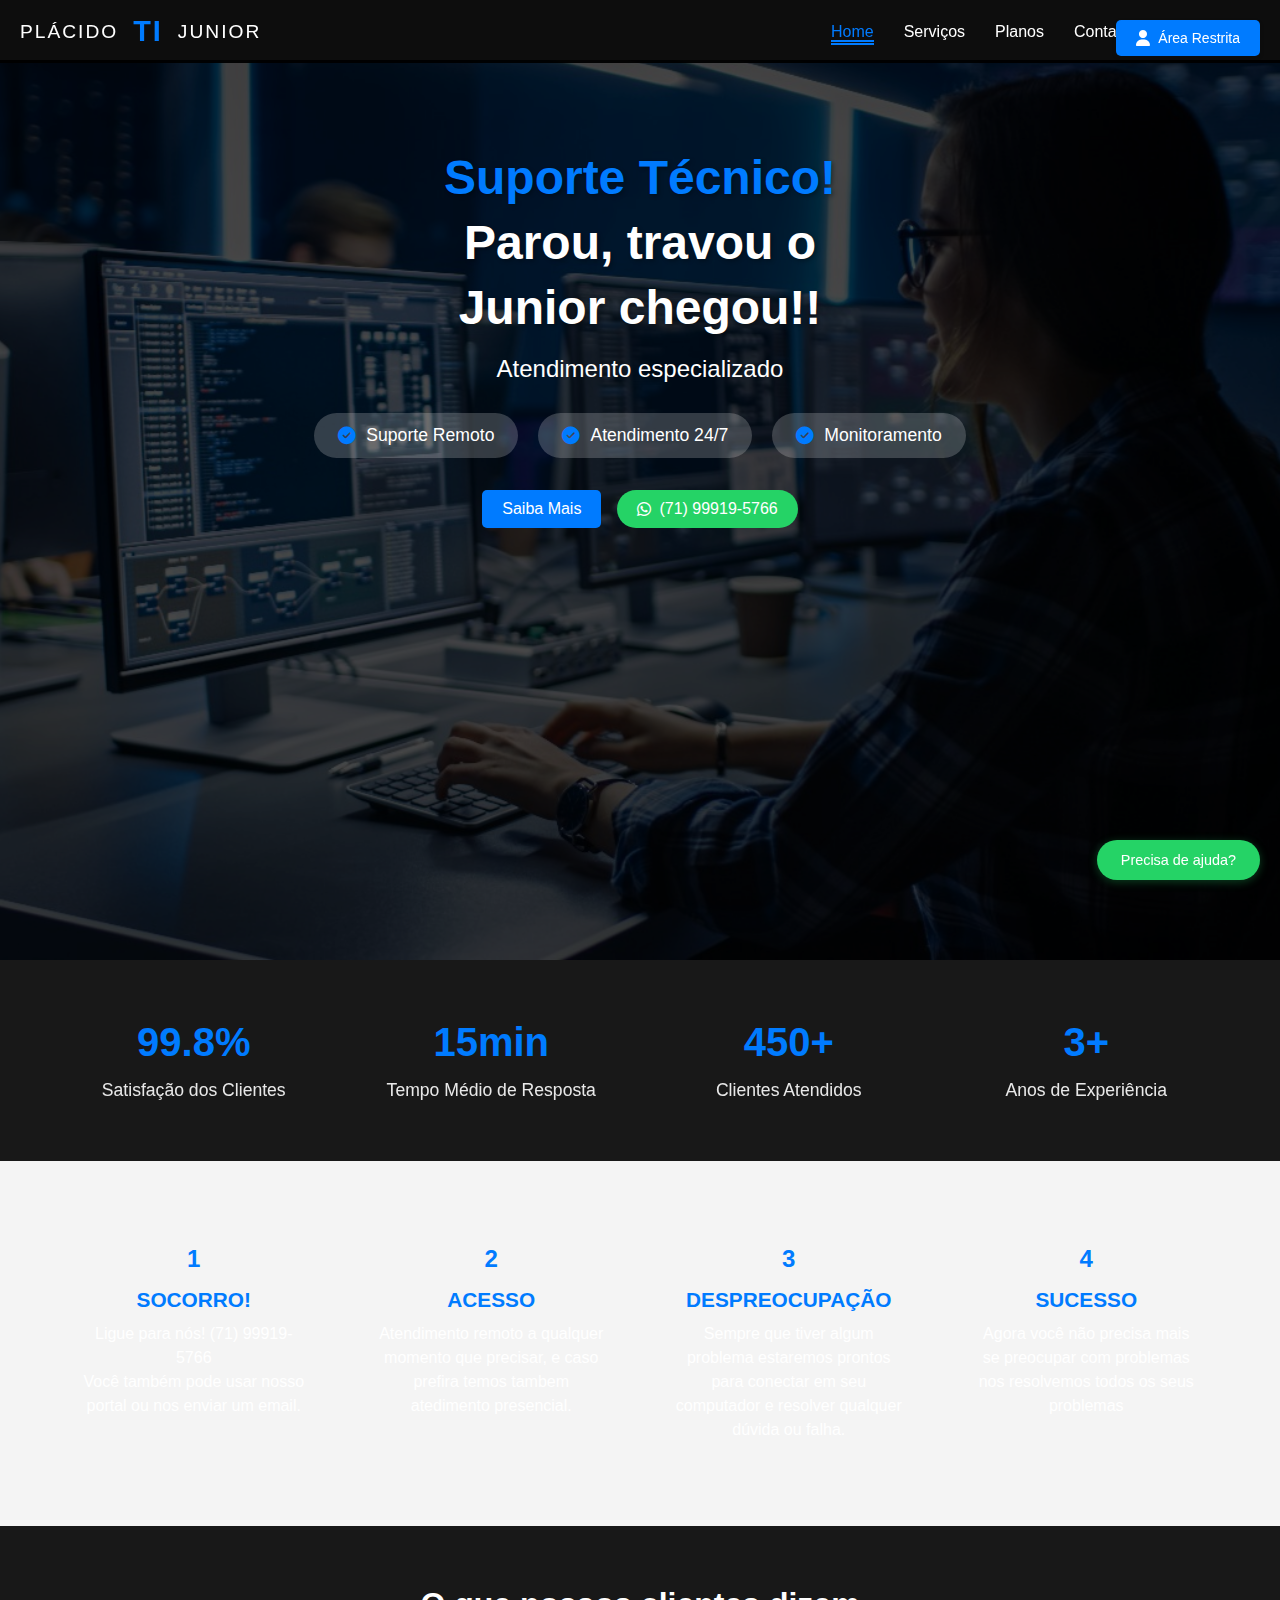
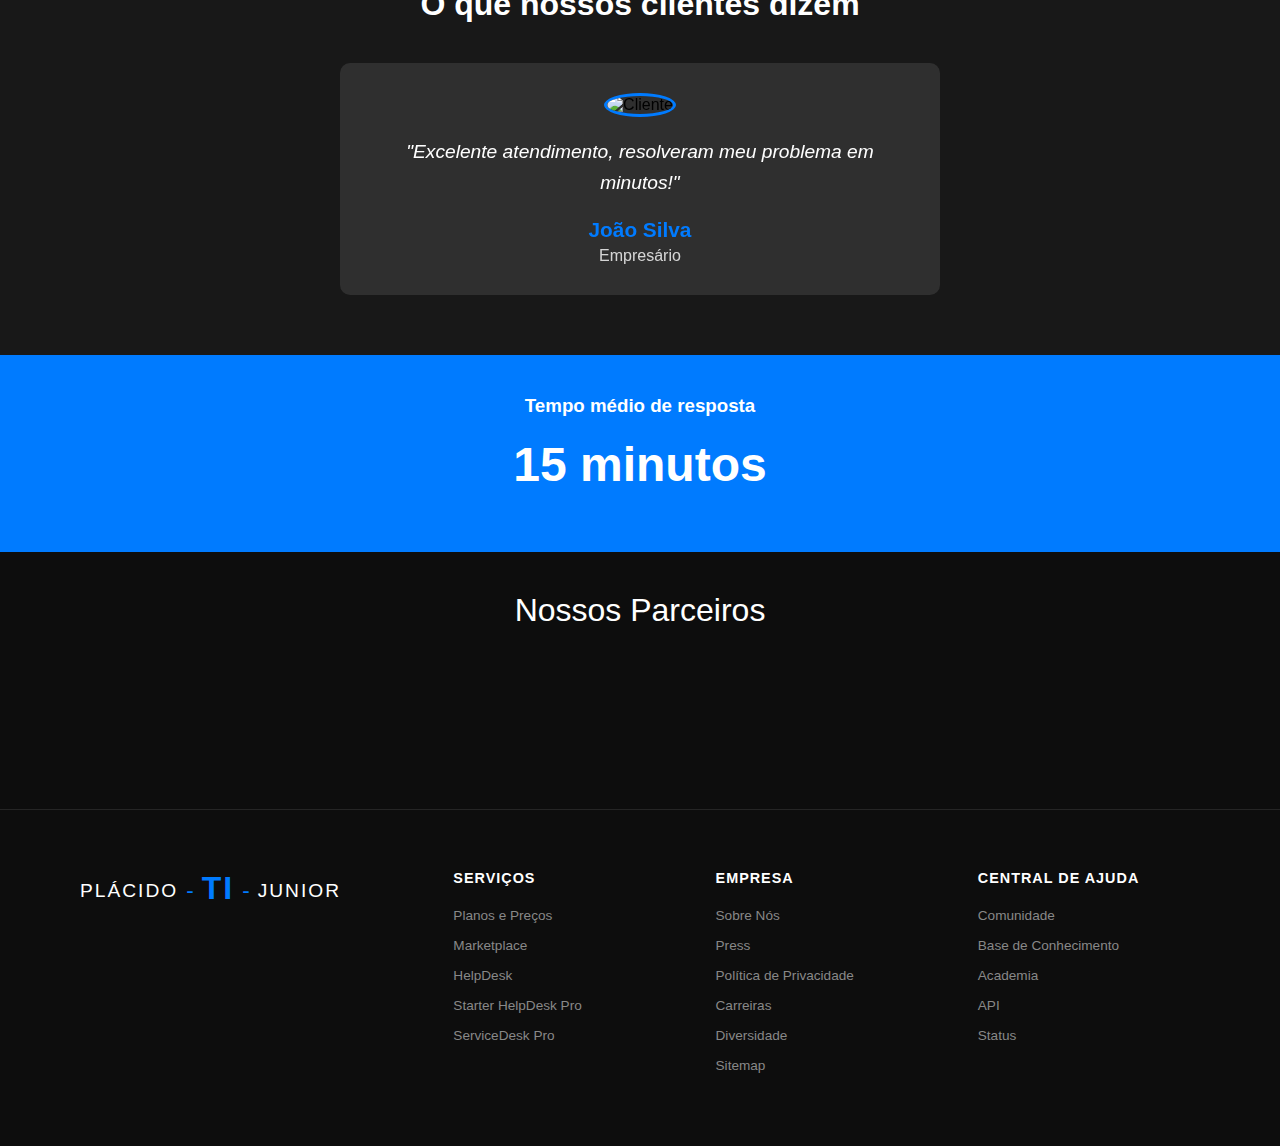
==== commit 78899c50: "feat: implementa sistema de login com área administrativa e cliente" ====
--- a/index.html
+++ b/index.html
@@ -43,6 +43,12 @@
                     </ul>
                 </nav>
             </div>
+
+            <div class="restricted-area-button">
+                <a href="login.html">
+                    <i class="fas fa-user"></i> Área Restrita
+                </a>
+            </div>
         </div>
     </header>
 
@@ -191,12 +197,6 @@
             </div>
         </section>
 
-        <!-- Botões Flutuantes -->
-        <a href="https://wa.me/5571999195766" class="floating-whatsapp" target="_blank">
-            <i class="fab fa-whatsapp"></i>
-            <span>Precisa de ajuda?</span>
-        </a>
-
     <footer class="footer">
         <div class="container">
             <div class="footer-grid">
@@ -249,15 +249,34 @@
                 </div>
             </div>
         </div>
-
-        <!-- Botão de Ajuda -->
-        <a href="#ajuda" class="help-button">
-            <i class="fas fa-headset"></i>
+    </footer>
+
+    <div class="chatbot-container">
+        <button class="help-button" onclick="toggleChat()">
             Precisa de ajuda?
-        </a>
-    </footer>
+        </button>
+        
+        <div class="chatbot-box" id="chatbox">
+            <div class="chatbot-header">
+                <h3>Suporte PJR</h3>
+                <button onclick="toggleChat()">×</button>
+            </div>
+            
+            <div class="chat-messages" id="chat-messages">
+                <!-- Mensagens aparecerão aqui -->
+            </div>
+            
+            <div class="chat-input">
+                <input type="text" id="user-input" placeholder="Digite sua mensagem...">
+                <button onclick="sendMessage()">
+                    <i class="fas fa-paper-plane"></i>
+                </button>
+            </div>
+        </div>
+    </div>
 
     <script src="js/main.js" defer></script>
+    <script src="js/chatbot.js"></script>
     <script>
         document.querySelector('.menu-toggle').addEventListener('click', function() {
             const nav = document.querySelector('.menu');
--- a/css/style.css
+++ b/css/style.css
@@ -1469,4 +1469,462 @@
     html, body {
         scroll-behavior: auto;
     }
+}
+
+.btn-enviar {
+    background-color: #FF8C00;
+    color: white;
+    padding: 12px 30px;
+    border: none;
+    border-radius: 25px;
+    cursor: pointer;
+    font-size: 16px;
+    transition: background-color 0.3s ease;
+}
+
+.btn-enviar:hover {
+    background-color: #FF4500;
+}
+
+.btn-enviar:active {
+    background-color: #CC3700;
+    transform: scale(0.98);
+}
+
+.chatbot-container {
+    position: fixed;
+    bottom: 20px;
+    right: 20px;
+    z-index: 1000;
+}
+
+.help-button {
+    position: fixed;
+    bottom: 20px;
+    right: 20px;
+    background-color: #007bff;
+    color: white;
+    padding: 12px 24px;
+    border: none;
+    border-radius: 25px;
+    cursor: pointer;
+    font-size: 16px;
+    box-shadow: 0 2px 10px rgba(0,0,0,0.2);
+    transition: all 0.3s ease;
+    display: block;
+    z-index: 997;
+    opacity: 1;
+    visibility: visible;
+}
+
+.help-button.hidden {
+    opacity: 0;
+    visibility: hidden;
+    pointer-events: none;
+}
+    
+.chatbot-box {
+    position: fixed;
+    bottom: 20px;
+    right: 20px;
+    width: 380px;
+    height: 500px;
+    background: white;
+    border-radius: 10px;
+    box-shadow: 0 5px 25px rgba(0,0,0,0.2);
+    display: none;
+    flex-direction: column;
+    z-index: 999;
+}
+
+.chatbot-header {
+    background: #007bff;
+    color: white;
+    padding: 15px;
+    border-radius: 10px 10px 0 0;
+    display: flex;
+    justify-content: space-between;
+    align-items: center;
+}
+
+.chatbot-header button {
+    background: none;
+    border: none;
+    color: white;
+    font-size: 20px;
+    cursor: pointer;
+}
+
+.chat-messages {
+    flex: 1;
+    padding: 20px;
+    overflow-y: auto;
+    background: #FFFFFF;
+}
+
+.message {
+    margin: 8px 0;
+    padding: 12px 16px;
+    border-radius: 15px;
+    max-width: 80%;
+    font-size: 15px;
+    line-height: 1.4;
+    animation: slideIn 0.3s ease;
+}
+
+@keyframes slideIn {
+    from {
+        opacity: 0;
+        transform: translateY(20px);
+    }
+    to {
+        opacity: 1;
+        transform: translateY(0);
+    }
+}
+
+.bot-message {
+    background: #E8F0FE;
+    color: #2C3E50;
+    margin-right: auto;
+    border: 1px solid #D1E3FF;
+}
+
+.user-message {
+    background: #007bff;
+    color: white;
+    margin-left: auto;
+    font-weight: 500;
+}
+
+.chat-input {
+    padding: 20px;
+    border-top: 1px solid #eee;
+    display: flex;
+    gap: 15px;
+}
+
+.chat-input input {
+    flex: 1;
+    padding: 12px 20px;
+    border: 1px solid #ccc;
+    border-radius: 20px;
+    outline: none;
+    font-size: 15px;
+}
+
+.chat-input input:focus {
+    border-color: #007bff;
+    box-shadow: 0 0 0 2px rgba(0,123,255,0.1);
+}
+
+.chat-input button {
+    background: #007bff;
+    color: white;
+    border: none;
+    padding: 8px 15px;
+    border-radius: 20px;
+    cursor: pointer;
+}
+
+.chat-input button:hover {
+    background: #0056b3;
+}
+
+.typing-indicator {
+    background-color: #E8F0FE !important;
+    padding: 8px 16px !important;
+}
+
+.typing-indicator span {
+    display: inline-block;
+    animation: bounce 1s infinite;
+    margin: 0 2px;
+}
+
+.typing-indicator span:nth-child(2) { animation-delay: 0.2s; }
+.typing-indicator span:nth-child(3) { animation-delay: 0.4s; }
+
+@keyframes bounce {
+    0%, 100% { transform: translateY(0); }
+    50% { transform: translateY(-5px); }
+}
+
+.quick-buttons {
+    padding: 10px;
+    display: flex;
+    flex-wrap: wrap;
+    gap: 8px;
+    border-top: 1px solid #eee;
+}
+
+.quick-buttons button {
+    background: #E8F0FE;
+    border: 1px solid #007bff;
+    color: #007bff;
+    padding: 8px 12px;
+    border-radius: 15px;
+    cursor: pointer;
+    transition: all 0.3s ease;
+    font-size: 14px;
+}
+
+.quick-buttons button:hover {
+    background: #007bff;
+    color: white;
+}
+
+.message {
+    white-space: pre-line; /* Permite quebras de linha nas mensagens */
+}
+
+.bot-message {
+    background: #E8F0FE;
+    color: #2C3E50;
+    margin-right: auto;
+    border: 1px solid #D1E3FF;
+}
+
+.user-message {
+    background: #007bff;
+    color: white;
+    margin-left: auto;
+    font-weight: 500;
+}
+
+.status-indicator {
+    display: flex;
+    align-items: center;
+    gap: 5px;
+    font-size: 12px;
+    margin-left: 10px;
+}
+
+.status-dot {
+    width: 8px;
+    height: 8px;
+    border-radius: 50%;
+    background-color: #2ecc71;
+}
+
+.status-dot.offline {
+    background-color: #e74c3c;
+}
+
+.chatbot-container[data-theme="dark"] {
+    --bg-color: #1a1a1a;
+    --text-color: #ffffff;
+    --primary-color: #3498db;
+    --secondary-color: #2980b9;
+}
+
+.chatbot-container[data-theme="light"] {
+    --bg-color: #ffffff;
+    --text-color: #333333;
+    --primary-color: #007bff;
+    --secondary-color: #0056b3;
+}
+
+/* Categorias */
+.categories-menu {
+    display: flex;
+    flex-direction: column;
+    gap: 10px;
+    margin: 10px 0;
+}
+
+.category-item {
+    display: flex;
+    align-items: center;
+    gap: 10px;
+    padding: 10px 15px;
+    background: #f8f9fa;
+    border: 1px solid #dee2e6;
+    border-radius: 8px;
+    cursor: pointer;
+    transition: all 0.3s ease;
+    animation: slideInRight 0.3s ease forwards;
+    opacity: 0;
+}
+
+.category-item:hover {
+    background: #e9ecef;
+    transform: translateX(5px);
+}
+
+.category-emoji {
+    font-size: 24px;
+}
+
+.category-title {
+    font-size: 14px;
+    font-weight: 500;
+}
+
+/* Opções */
+.options-menu {
+    display: flex;
+    flex-direction: column;
+    gap: 8px;
+    margin: 10px 0;
+}
+
+.options-menu button {
+    background: #f8f9fa;
+    border: 1px solid #dee2e6;
+    padding: 8px 15px;
+    border-radius: 20px;
+    cursor: pointer;
+    transition: all 0.3s ease;
+    text-align: left;
+}
+
+.options-menu button:hover {
+    background: #e9ecef;
+    transform: translateX(5px);
+}
+
+/* Avaliação */
+.satisfaction-survey {
+    background: #f8f9fa;
+    padding: 15px;
+    border-radius: 8px;
+    margin: 10px 0;
+    text-align: center;
+}
+
+.rating-buttons {
+    display: flex;
+    justify-content: center;
+    gap: 10px;
+    margin-top: 10px;
+}
+
+.rating-buttons button {
+    background: none;
+    border: none;
+    font-size: 24px;
+    cursor: pointer;
+    transition: transform 0.3s ease;
+}
+
+.rating-buttons button:hover {
+    transform: scale(1.2);
+}
+
+/* Animações */
+@keyframes slideInRight {
+    from {
+        opacity: 0;
+        transform: translateX(-20px);
+    }
+    to {
+        opacity: 1;
+        transform: translateX(0);
+    }
+}
+
+@keyframes bounce {
+    0%, 100% { transform: translateY(0); }
+    50% { transform: translateY(-5px); }
+}
+
+/* Status de disponibilidade */
+.status-indicator {
+    display: flex;
+    align-items: center;
+    gap: 5px;
+    font-size: 12px;
+    margin-left: 10px;
+}
+
+.status-dot {
+    width: 8px;
+    height: 8px;
+    border-radius: 50%;
+    background-color: #2ecc71;
+}
+
+.status-dot.offline {
+    background-color: #e74c3c;
+}
+
+.nav-buttons {
+    margin-left: auto;
+}
+
+.login-nav-button {
+    background-color: #007bff;
+    color: white;
+    padding: 10px 20px;
+    border-radius: 5px;
+    text-decoration: none;
+    display: flex;
+    align-items: center;
+    gap: 8px;
+    transition: background-color 0.3s ease;
+}
+
+.login-nav-button:hover {
+    background-color: #0056b3;
+}
+
+.login-nav-button i {
+    font-size: 16px;
+}
+
+/* Para responsividade */
+@media (max-width: 768px) {
+    .nav-buttons {
+        margin: 10px 0;
+    }
+    
+    .login-nav-button {
+        width: 100%;
+        justify-content: center;
+    }
+}
+
+.restricted-area-button {
+    position: fixed;
+    top: 20px;
+    right: 20px;
+    z-index: 1000;
+}
+
+.restricted-area-button a {
+    background-color: #007bff;
+    color: white;
+    padding: 10px 20px;
+    border-radius: 5px;
+    text-decoration: none;
+    display: flex;
+    align-items: center;
+    gap: 8px;
+    font-size: 14px;
+    transition: all 0.3s ease;
+    box-shadow: 0 2px 5px rgba(0,0,0,0.1);
+}
+
+.restricted-area-button a:hover {
+    background-color: #0056b3;
+    transform: translateY(-2px);
+    box-shadow: 0 4px 8px rgba(0,0,0,0.2);
+}
+
+.restricted-area-button i {
+    font-size: 16px;
+}
+
+/* Responsividade */
+@media (max-width: 768px) {
+    .restricted-area-button {
+        top: 10px;
+        right: 10px;
+    }
+    
+    .restricted-area-button a {
+        padding: 8px 15px;
+        font-size: 13px;
+    }
 }--- a/css/style.css
+++ b/css/style.css
@@ -1469,4 +1469,462 @@
     html, body {
         scroll-behavior: auto;
     }
+}
+
+.btn-enviar {
+    background-color: #FF8C00;
+    color: white;
+    padding: 12px 30px;
+    border: none;
+    border-radius: 25px;
+    cursor: pointer;
+    font-size: 16px;
+    transition: background-color 0.3s ease;
+}
+
+.btn-enviar:hover {
+    background-color: #FF4500;
+}
+
+.btn-enviar:active {
+    background-color: #CC3700;
+    transform: scale(0.98);
+}
+
+.chatbot-container {
+    position: fixed;
+    bottom: 20px;
+    right: 20px;
+    z-index: 1000;
+}
+
+.help-button {
+    position: fixed;
+    bottom: 20px;
+    right: 20px;
+    background-color: #007bff;
+    color: white;
+    padding: 12px 24px;
+    border: none;
+    border-radius: 25px;
+    cursor: pointer;
+    font-size: 16px;
+    box-shadow: 0 2px 10px rgba(0,0,0,0.2);
+    transition: all 0.3s ease;
+    display: block;
+    z-index: 997;
+    opacity: 1;
+    visibility: visible;
+}
+
+.help-button.hidden {
+    opacity: 0;
+    visibility: hidden;
+    pointer-events: none;
+}
+    
+.chatbot-box {
+    position: fixed;
+    bottom: 20px;
+    right: 20px;
+    width: 380px;
+    height: 500px;
+    background: white;
+    border-radius: 10px;
+    box-shadow: 0 5px 25px rgba(0,0,0,0.2);
+    display: none;
+    flex-direction: column;
+    z-index: 999;
+}
+
+.chatbot-header {
+    background: #007bff;
+    color: white;
+    padding: 15px;
+    border-radius: 10px 10px 0 0;
+    display: flex;
+    justify-content: space-between;
+    align-items: center;
+}
+
+.chatbot-header button {
+    background: none;
+    border: none;
+    color: white;
+    font-size: 20px;
+    cursor: pointer;
+}
+
+.chat-messages {
+    flex: 1;
+    padding: 20px;
+    overflow-y: auto;
+    background: #FFFFFF;
+}
+
+.message {
+    margin: 8px 0;
+    padding: 12px 16px;
+    border-radius: 15px;
+    max-width: 80%;
+    font-size: 15px;
+    line-height: 1.4;
+    animation: slideIn 0.3s ease;
+}
+
+@keyframes slideIn {
+    from {
+        opacity: 0;
+        transform: translateY(20px);
+    }
+    to {
+        opacity: 1;
+        transform: translateY(0);
+    }
+}
+
+.bot-message {
+    background: #E8F0FE;
+    color: #2C3E50;
+    margin-right: auto;
+    border: 1px solid #D1E3FF;
+}
+
+.user-message {
+    background: #007bff;
+    color: white;
+    margin-left: auto;
+    font-weight: 500;
+}
+
+.chat-input {
+    padding: 20px;
+    border-top: 1px solid #eee;
+    display: flex;
+    gap: 15px;
+}
+
+.chat-input input {
+    flex: 1;
+    padding: 12px 20px;
+    border: 1px solid #ccc;
+    border-radius: 20px;
+    outline: none;
+    font-size: 15px;
+}
+
+.chat-input input:focus {
+    border-color: #007bff;
+    box-shadow: 0 0 0 2px rgba(0,123,255,0.1);
+}
+
+.chat-input button {
+    background: #007bff;
+    color: white;
+    border: none;
+    padding: 8px 15px;
+    border-radius: 20px;
+    cursor: pointer;
+}
+
+.chat-input button:hover {
+    background: #0056b3;
+}
+
+.typing-indicator {
+    background-color: #E8F0FE !important;
+    padding: 8px 16px !important;
+}
+
+.typing-indicator span {
+    display: inline-block;
+    animation: bounce 1s infinite;
+    margin: 0 2px;
+}
+
+.typing-indicator span:nth-child(2) { animation-delay: 0.2s; }
+.typing-indicator span:nth-child(3) { animation-delay: 0.4s; }
+
+@keyframes bounce {
+    0%, 100% { transform: translateY(0); }
+    50% { transform: translateY(-5px); }
+}
+
+.quick-buttons {
+    padding: 10px;
+    display: flex;
+    flex-wrap: wrap;
+    gap: 8px;
+    border-top: 1px solid #eee;
+}
+
+.quick-buttons button {
+    background: #E8F0FE;
+    border: 1px solid #007bff;
+    color: #007bff;
+    padding: 8px 12px;
+    border-radius: 15px;
+    cursor: pointer;
+    transition: all 0.3s ease;
+    font-size: 14px;
+}
+
+.quick-buttons button:hover {
+    background: #007bff;
+    color: white;
+}
+
+.message {
+    white-space: pre-line; /* Permite quebras de linha nas mensagens */
+}
+
+.bot-message {
+    background: #E8F0FE;
+    color: #2C3E50;
+    margin-right: auto;
+    border: 1px solid #D1E3FF;
+}
+
+.user-message {
+    background: #007bff;
+    color: white;
+    margin-left: auto;
+    font-weight: 500;
+}
+
+.status-indicator {
+    display: flex;
+    align-items: center;
+    gap: 5px;
+    font-size: 12px;
+    margin-left: 10px;
+}
+
+.status-dot {
+    width: 8px;
+    height: 8px;
+    border-radius: 50%;
+    background-color: #2ecc71;
+}
+
+.status-dot.offline {
+    background-color: #e74c3c;
+}
+
+.chatbot-container[data-theme="dark"] {
+    --bg-color: #1a1a1a;
+    --text-color: #ffffff;
+    --primary-color: #3498db;
+    --secondary-color: #2980b9;
+}
+
+.chatbot-container[data-theme="light"] {
+    --bg-color: #ffffff;
+    --text-color: #333333;
+    --primary-color: #007bff;
+    --secondary-color: #0056b3;
+}
+
+/* Categorias */
+.categories-menu {
+    display: flex;
+    flex-direction: column;
+    gap: 10px;
+    margin: 10px 0;
+}
+
+.category-item {
+    display: flex;
+    align-items: center;
+    gap: 10px;
+    padding: 10px 15px;
+    background: #f8f9fa;
+    border: 1px solid #dee2e6;
+    border-radius: 8px;
+    cursor: pointer;
+    transition: all 0.3s ease;
+    animation: slideInRight 0.3s ease forwards;
+    opacity: 0;
+}
+
+.category-item:hover {
+    background: #e9ecef;
+    transform: translateX(5px);
+}
+
+.category-emoji {
+    font-size: 24px;
+}
+
+.category-title {
+    font-size: 14px;
+    font-weight: 500;
+}
+
+/* Opções */
+.options-menu {
+    display: flex;
+    flex-direction: column;
+    gap: 8px;
+    margin: 10px 0;
+}
+
+.options-menu button {
+    background: #f8f9fa;
+    border: 1px solid #dee2e6;
+    padding: 8px 15px;
+    border-radius: 20px;
+    cursor: pointer;
+    transition: all 0.3s ease;
+    text-align: left;
+}
+
+.options-menu button:hover {
+    background: #e9ecef;
+    transform: translateX(5px);
+}
+
+/* Avaliação */
+.satisfaction-survey {
+    background: #f8f9fa;
+    padding: 15px;
+    border-radius: 8px;
+    margin: 10px 0;
+    text-align: center;
+}
+
+.rating-buttons {
+    display: flex;
+    justify-content: center;
+    gap: 10px;
+    margin-top: 10px;
+}
+
+.rating-buttons button {
+    background: none;
+    border: none;
+    font-size: 24px;
+    cursor: pointer;
+    transition: transform 0.3s ease;
+}
+
+.rating-buttons button:hover {
+    transform: scale(1.2);
+}
+
+/* Animações */
+@keyframes slideInRight {
+    from {
+        opacity: 0;
+        transform: translateX(-20px);
+    }
+    to {
+        opacity: 1;
+        transform: translateX(0);
+    }
+}
+
+@keyframes bounce {
+    0%, 100% { transform: translateY(0); }
+    50% { transform: translateY(-5px); }
+}
+
+/* Status de disponibilidade */
+.status-indicator {
+    display: flex;
+    align-items: center;
+    gap: 5px;
+    font-size: 12px;
+    margin-left: 10px;
+}
+
+.status-dot {
+    width: 8px;
+    height: 8px;
+    border-radius: 50%;
+    background-color: #2ecc71;
+}
+
+.status-dot.offline {
+    background-color: #e74c3c;
+}
+
+.nav-buttons {
+    margin-left: auto;
+}
+
+.login-nav-button {
+    background-color: #007bff;
+    color: white;
+    padding: 10px 20px;
+    border-radius: 5px;
+    text-decoration: none;
+    display: flex;
+    align-items: center;
+    gap: 8px;
+    transition: background-color 0.3s ease;
+}
+
+.login-nav-button:hover {
+    background-color: #0056b3;
+}
+
+.login-nav-button i {
+    font-size: 16px;
+}
+
+/* Para responsividade */
+@media (max-width: 768px) {
+    .nav-buttons {
+        margin: 10px 0;
+    }
+    
+    .login-nav-button {
+        width: 100%;
+        justify-content: center;
+    }
+}
+
+.restricted-area-button {
+    position: fixed;
+    top: 20px;
+    right: 20px;
+    z-index: 1000;
+}
+
+.restricted-area-button a {
+    background-color: #007bff;
+    color: white;
+    padding: 10px 20px;
+    border-radius: 5px;
+    text-decoration: none;
+    display: flex;
+    align-items: center;
+    gap: 8px;
+    font-size: 14px;
+    transition: all 0.3s ease;
+    box-shadow: 0 2px 5px rgba(0,0,0,0.1);
+}
+
+.restricted-area-button a:hover {
+    background-color: #0056b3;
+    transform: translateY(-2px);
+    box-shadow: 0 4px 8px rgba(0,0,0,0.2);
+}
+
+.restricted-area-button i {
+    font-size: 16px;
+}
+
+/* Responsividade */
+@media (max-width: 768px) {
+    .restricted-area-button {
+        top: 10px;
+        right: 10px;
+    }
+    
+    .restricted-area-button a {
+        padding: 8px 15px;
+        font-size: 13px;
+    }
 }